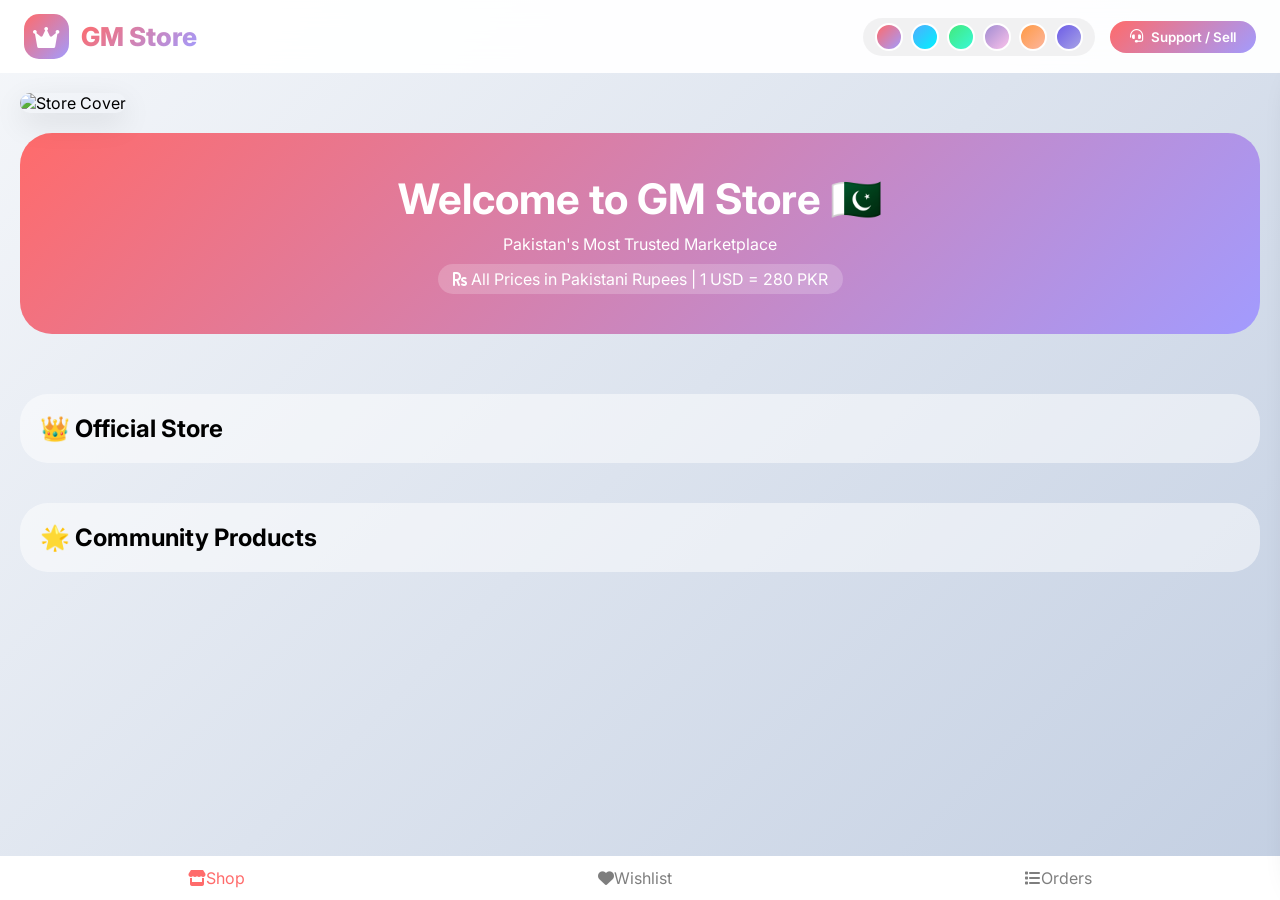
==== index.html @ ba758208 "Update print statement from 'Hello' to 'Goodbye'" ====
<!DOCTYPE html>
<html lang="en">
<head>
    <meta charset="UTF-8">
    <meta name="viewport" content="width=device-width, initial-scale=1.0, maximum-scale=1.0, user-scalable=yes">
    <title>GM Store | Pakistan's Premier Marketplace</title>
    <link rel="stylesheet" href="https://cdnjs.cloudflare.com/ajax/libs/font-awesome/6.0.0/css/all.min.css">
    <script src="https://cdn.jsdelivr.net/npm/sweetalert2@11"></script>
    <link href="https://fonts.googleapis.com/css2?family=Inter:opsz,wght@14..32,300;400;500;600;700;800&display=swap" rel="stylesheet">
    <style>
        * { margin: 0; padding: 0; box-sizing: border-box; font-family: 'Inter', sans-serif; }
        :root { --primary: #ff6b6b; --primary-dark: #ee5a5a; --secondary: #a29bfe; --gradient: linear-gradient(135deg, #ff6b6b, #a29bfe); }
        body.theme-blue { --primary: #4facfe; --secondary: #00f2fe; --gradient: linear-gradient(135deg, #4facfe, #00f2fe); }
        body.theme-green { --primary: #43e97b; --secondary: #38f9d7; --gradient: linear-gradient(135deg, #43e97b, #38f9d7); }
        body.theme-purple { --primary: #a18cd1; --secondary: #fbc2eb; --gradient: linear-gradient(135deg, #a18cd1, #fbc2eb); }
        body.theme-orange { --primary: #ff9a44; --secondary: #fcb69f; --gradient: linear-gradient(135deg, #ff9a44, #fcb69f); }
        body.theme-dark { --primary: #6c5ce7; --secondary: #a8a4e6; --gradient: linear-gradient(135deg, #6c5ce7, #a8a4e6); background: #0f0f1a; }
        body { background: linear-gradient(135deg, #f5f7fa, #c3cfe2); min-height: 100vh; padding-bottom: 85px; transition: all 0.3s; }
        body.theme-dark .product-card, body.theme-dark .cat-item, body.theme-dark .sidebar, body.theme-dark .modal-content, body.theme-dark .header { background: #1e1e2e; color: #fff; }
        
        .header { background: rgba(255,255,255,0.95); backdrop-filter: blur(15px); padding: 14px 24px; position: sticky; top: 0; z-index: 100; }
        .header-content { max-width: 1400px; margin: 0 auto; display: flex; justify-content: space-between; align-items: center; flex-wrap: wrap; gap: 15px; }
        .logo { display: flex; align-items: center; gap: 12px; }
        .logo-icon { width: 45px; height: 45px; background: var(--gradient); border-radius: 15px; display: flex; align-items: center; justify-content: center; }
        .logo-icon i { font-size: 24px; color: white; }
        .logo h1 { font-size: 26px; font-weight: 800; background: var(--gradient); -webkit-background-clip: text; background-clip: text; color: transparent; }
        .menu-btn { background: var(--gradient); border: none; padding: 8px 20px; border-radius: 40px; color: white; font-weight: 600; cursor: pointer; display: flex; align-items: center; gap: 8px; }
        .theme-selector { display: flex; gap: 8px; background: rgba(0,0,0,0.05); padding: 5px 12px; border-radius: 40px; }
        .theme-dot { width: 28px; height: 28px; border-radius: 50%; cursor: pointer; border: 2px solid white; }
        
        .container { max-width: 1400px; margin: 0 auto; padding: 0 20px; }
        .cover-img { width: 100%; height: 250px; object-fit: cover; border-radius: 32px; margin: 20px 0; box-shadow: 0 10px 30px rgba(0,0,0,0.1); }
        .hero { background: var(--gradient); border-radius: 32px; padding: 40px 30px; margin-bottom: 30px; color: white; text-align: center; }
        .hero h1 { font-size: 42px; margin-bottom: 10px; }
        .price-note { background: rgba(255,255,255,0.2); display: inline-block; padding: 5px 15px; border-radius: 30px; margin-top: 10px; }
        .cat-scroll { display: flex; gap: 15px; overflow-x: auto; padding-bottom: 10px; margin-bottom: 20px; }
        .cat-item { background: white; padding: 10px 22px; border-radius: 60px; display: flex; align-items: center; gap: 8px; cursor: pointer; white-space: nowrap; box-shadow: 0 2px 8px rgba(0,0,0,0.05); }
        .product-section { margin-bottom: 40px; background: rgba(255,255,255,0.5); border-radius: 28px; padding: 20px; }
        .product-grid { display: grid; grid-template-columns: repeat(auto-fill, minmax(280px, 1fr)); gap: 24px; }
        .product-card { background: white; border-radius: 24px; overflow: hidden; transition: 0.3s; box-shadow: 0 8px 20px rgba(0,0,0,0.08); }
        .product-card:hover { transform: translateY(-5px); }
        .product-img { width: 100%; height: 190px; object-fit: cover; cursor: pointer; }
        .product-body { padding: 16px; }
        .product-price-pkr { font-size: 22px; font-weight: 800; color: var(--primary); margin: 8px 0; }
        .old-price { font-size: 14px; text-decoration: line-through; color: #999; margin-left: 8px; }
        .btn-buy, .btn-order { width: 100%; padding: 10px; border-radius: 40px; border: none; font-weight: 600; cursor: pointer; margin-top: 8px; }
        .btn-buy { background: #25D366; color: white; }
        .btn-order { background: var(--gradient); color: white; }
        .bottom-bar { position: fixed; bottom: 0; left: 0; right: 0; background: white; display: flex; justify-content: space-around; padding: 12px; z-index: 99; }
        .tab-icon { text-align: center; cursor: pointer; opacity: 0.5; }
        .tab-icon.active { opacity: 1; color: var(--primary); }
        .page { display: none; }
        .page.active-page { display: block; }
        
        .sidebar { position: fixed; right: -400px; top: 70px; width: 380px; height: calc(100vh - 80px); background: rgba(255,255,255,0.98); border-radius: 28px 0 0 28px; box-shadow: -5px 5px 30px rgba(0,0,0,0.15); z-index: 200; transition: right 0.3s; display: flex; flex-direction: column; overflow: hidden; }
        .sidebar.open { right: 0; }
        .sidebar-header { background: var(--gradient); padding: 18px; color: white; display: flex; justify-content: space-between; }
        .sidebar-tabs { display: flex; border-bottom: 1px solid #eee; }
        .sidebar-tab { flex: 1; padding: 14px; text-align: center; cursor: pointer; font-weight: 600; }
        .sidebar-tab.active { color: var(--primary); border-bottom: 3px solid var(--primary); }
        .sidebar-content { flex: 1; overflow-y: auto; padding: 16px; }
        .chat-messages { height: 350px; overflow-y: auto; margin-bottom: 12px; }
        .message-bubble { margin-bottom: 12px; position: relative; }
        .client-msg { display: flex; justify-content: flex-end; }
        .client-msg .bubble { background: var(--gradient); color: white; border-radius: 20px 20px 5px 20px; }
        .admin-msg .bubble { background: #f0f0f0; border-radius: 20px 20px 20px 5px; }
        .bubble { padding: 10px 14px; max-width: 85%; font-size: 13px; }
        .delete-msg-chat { position: absolute; bottom: -8px; right: 5px; background: rgba(0,0,0,0.5); color: white; border-radius: 50%; width: 18px; height: 18px; display: flex; align-items: center; justify-content: center; font-size: 9px; cursor: pointer; opacity: 0; }
        .message-bubble:hover .delete-msg-chat { opacity: 1; }
        .chat-input-area { display: flex; gap: 10px; margin-top: 10px; }
        .chat-input-area input { flex: 1; padding: 12px; border: 1px solid #ddd; border-radius: 40px; }
        .request-form input, .request-form textarea, .request-form select { width: 100%; padding: 12px; margin-bottom: 10px; border-radius: 16px; border: 1px solid #ddd; }
        .overlay { position: fixed; top: 0; left: 0; width: 100%; height: 100%; background: rgba(0,0,0,0.3); z-index: 150; display: none; }
        .overlay.active { display: block; }
        .modal { display: none; position: fixed; top: 0; left: 0; width: 100%; height: 100%; background: rgba(0,0,0,0.8); z-index: 1000; justify-content: center; align-items: center; }
        .modal-content { background: white; border-radius: 32px; max-width: 600px; width: 90%; max-height: 80vh; overflow-y: auto; padding: 25px; }
        .modal-gallery { display: flex; gap: 10px; overflow-x: auto; margin: 15px 0; }
        .gallery-img { width: 80px; height: 80px; border-radius: 12px; object-fit: cover; cursor: pointer; }
        @media (max-width: 680px) { .sidebar { width: 320px; } .hero h1 { font-size: 28px; } }
    </style>
</head>
<body>
<div class="overlay" id="overlay" onclick="closeSidebar()"></div>

<header class="header">
    <div class="header-content">
        <div class="logo"><div class="logo-icon"><i class="fas fa-crown"></i></div><h1>GM Store</h1></div>
        <div style="display: flex; gap: 15px; align-items: center;">
            <div class="theme-selector">
                <div class="theme-dot default" style="background:linear-gradient(135deg,#ff6b6b,#a29bfe)" onclick="setTheme('default')"></div>
                <div class="theme-dot blue" style="background:linear-gradient(135deg,#4facfe,#00f2fe)" onclick="setTheme('blue')"></div>
                <div class="theme-dot green" style="background:linear-gradient(135deg,#43e97b,#38f9d7)" onclick="setTheme('green')"></div>
                <div class="theme-dot purple" style="background:linear-gradient(135deg,#a18cd1,#fbc2eb)" onclick="setTheme('purple')"></div>
                <div class="theme-dot orange" style="background:linear-gradient(135deg,#ff9a44,#fcb69f)" onclick="setTheme('orange')"></div>
                <div class="theme-dot dark" style="background:linear-gradient(135deg,#6c5ce7,#a8a4e6)" onclick="setTheme('dark')"></div>
            </div>
            <button class="menu-btn" onclick="toggleSidebar()"><i class="fas fa-headset"></i> Support / Sell</button>
        </div>
    </div>
</header>

<div class="container">
    <img id="coverImage" class="cover-img" src="https://images.unsplash.com/photo-1441986300917-64674bd600d8?w=1200" alt="Store Cover">
    <div class="hero"><h1>Welcome to GM Store 🇵🇰</h1><p>Pakistan's Most Trusted Marketplace</p><div class="price-note"><i class="fas fa-rupee-sign"></i> All Prices in Pakistani Rupees | 1 USD = 280 PKR</div></div>
    
    <div id="homePage" class="page active-page">
        <div class="cat-scroll" id="categoriesList"></div>
        <div class="product-section"><h2>👑 Official Store</h2><div class="product-grid" id="adminProductsGrid"></div></div>
        <div class="product-section"><h2>🌟 Community Products</h2><div class="product-grid" id="communityProductsGrid"></div></div>
    </div>
    <div id="favoritesPage" class="page"><h2>❤️ My Wishlist</h2><div id="favoritesList"></div></div>
    <div id="ordersPage" class="page"><h2>📦 My Orders</h2><div id="ordersList"></div></div>
</div>

<div class="bottom-bar">
    <div class="tab-icon active" onclick="switchPage('home')"><i class="fas fa-store"></i><span>Shop</span></div>
    <div class="tab-icon" onclick="switchPage('favorites')"><i class="fas fa-heart"></i><span>Wishlist</span></div>
    <div class="tab-icon" onclick="switchPage('orders')"><i class="fas fa-list"></i><span>Orders</span></div>
</div>

<div class="sidebar" id="sidebar">
    <div class="sidebar-header"><span><i class="fas fa-headset"></i> Customer Support</span><i class="fas fa-times" onclick="closeSidebar()" style="cursor:pointer"></i></div>
    <div class="sidebar-tabs"><div class="sidebar-tab active" onclick="switchSidebarTab('chat')">💬 Chat with Admin</div><div class="sidebar-tab" onclick="switchSidebarTab('request')">📦 Sell Product</div></div>
    <div class="sidebar-content">
        <div id="chatPanel"><div class="chat-messages" id="sidebarChatMessages"></div><div class="chat-input-area"><input type="text" id="chatInput" placeholder="Type message..."><button class="menu-btn" onclick="sendMessage()" style="padding:8px 16px">Send</button></div></div>
        <div id="requestPanel" style="display:none"><h4>Request to Add Product</h4><div class="request-form"><input type="text" id="reqName" placeholder="Product Name *"><select id="reqCategory"></select><input type="number" id="reqPrice" placeholder="Price USD *"><input type="number" id="reqStock" placeholder="Stock *"><input type="text" id="reqWhatsapp" placeholder="Your WhatsApp *"><input type="text" id="reqSellerName" placeholder="Your Name *"><textarea id="reqDesc" rows="2" placeholder="Description *"></textarea><input type="file" id="reqImages" multiple accept="image/*"><div id="reqImgPreview" class="img-preview"></div><button class="menu-btn" onclick="submitProductRequest()" style="width:100%; margin-top:10px">Send Request</button></div></div>
    </div>
</div>

<!-- Product Modal -->
<div id="productModal" class="modal"><div class="modal-content"><i class="fas fa-times" onclick="closeProductModal()" style="float:right; font-size:22px; cursor:pointer"></i><h2 id="modalTitle"></h2><div id="modalGallery" class="modal-gallery"></div><p><strong>Price:</strong> Rs. <span id="modalPrice"></span></p><p><strong>Seller:</strong> <span id="modalSeller"></span></p><p><strong>WhatsApp:</strong> <span id="modalWhatsapp"></span></p><button class="btn-buy" onclick="orderFromModal()" style="margin-top:15px"><i class="fab fa-whatsapp"></i> Order on WhatsApp</button></div></div>

<script>
    const USD_TO_PKR = 280;
    let adminProducts = JSON.parse(localStorage.getItem('gm_admin_products')) || [];
    let categories = JSON.parse(localStorage.getItem('gm_categories')) || {};
    let clientRequests = JSON.parse(localStorage.getItem('gm_client_requests')) || [];
    let clientChats = JSON.parse(localStorage.getItem('gm_client_chats')) || {};
    let favorites = JSON.parse(localStorage.getItem('gm_favorites')) || [];
    let orders = JSON.parse(localStorage.getItem('gm_orders')) || [];
    let currentViewProduct = null;

    if (Object.keys(categories).length === 0) categories = { "Electronics": "https://cdn-icons-png.flaticon.com/512/3659/3659898.png", "Fashion": "https://cdn-icons-png.flaticon.com/512/6174/6174039.png", "Home Decor": "https://cdn-icons-png.flaticon.com/512/2543/2543366.png" };

    function getApprovedCommunityProducts() { return clientRequests.filter(r => r.status === 'approved').map(r => ({ id: r.id, name: r.product.name, price: r.product.price, discount: 0, stock: r.product.stock, whatsapp: r.seller.whatsapp, category: r.product.category, images: r.product.images, description: r.product.description, addedBy: "client", sellerName: r.seller.name })); }
    function toPKR(usd) { return Math.round(usd * USD_TO_PKR); }
    function saveAll() { localStorage.setItem('gm_client_requests', JSON.stringify(clientRequests)); localStorage.setItem('gm_client_chats', JSON.stringify(clientChats)); localStorage.setItem('gm_favorites', JSON.stringify(favorites)); localStorage.setItem('gm_orders', JSON.stringify(orders)); }

    function setTheme(theme) { document.body.className = theme === 'default' ? '' : 'theme-' + theme; localStorage.setItem('gm_client_theme', theme); }
    let savedTheme = localStorage.getItem('gm_client_theme'); if(savedTheme && savedTheme !== 'default') setTheme(savedTheme);
    let cover = localStorage.getItem('gm_store_cover'); if(cover) document.getElementById('coverImage').src = cover;

    function renderCategories() {
        let container = document.getElementById('categoriesList');
        container.innerHTML = `<div class="cat-item" onclick="filterProducts('all')">All</div>` + Object.keys(categories).map(c => `<div class="cat-item" onclick="filterProducts('${c}')"><img src="${categories[c]}" width="20">${c}</div>`).join('');
        document.getElementById('reqCategory').innerHTML = Object.keys(categories).map(c => `<option value="${c}">${c}</option>`).join('');
    }

    let currentFilter = 'all';
    function filterProducts(cat) { currentFilter = cat; renderStore(); }

    function renderStore() {
        let adminFiltered = adminProducts.filter(p => currentFilter === 'all' ? true : p.category === currentFilter);
        let communityFiltered = getApprovedCommunityProducts().filter(p => currentFilter === 'all' ? true : p.category === currentFilter);
        document.getElementById('adminProductsGrid').innerHTML = adminFiltered.map(p => productCard(p, 'admin')).join('');
        document.getElementById('communityProductsGrid').innerHTML = communityFiltered.map(p => productCard(p, 'community')).join('');
    }

    function productCard(p, type) {
        let pkrPrice = toPKR(p.price);
        let pkrFinal = toPKR(p.price - (p.price * (p.discount||0)/100));
        return `<div class="product-card"><img src="${p.images[0]}" class="product-img" onclick='viewProduct(${JSON.stringify(p).replace(/'/g, "&#39;")}, "${type}")'><div class="product-body"><div class="product-price-pkr"><i class="fas fa-rupee-sign"></i> ${pkrFinal.toLocaleString()} ${p.discount ? `<span class="old-price"><i class="fas fa-rupee-sign"></i> ${pkrPrice.toLocaleString()}</span> <span style="font-size:12px;">${p.discount}% OFF</span>` : ''}</div><button class="btn-buy" onclick="buyWhatsApp('${escapeHtml(p.name)}', ${pkrFinal}, '${p.whatsapp}')"><i class="fab fa-whatsapp"></i> WhatsApp Order</button><button class="btn-order" onclick="openOrderForm('${escapeHtml(p.name)}', ${pkrFinal})"><i class="fas fa-truck"></i> Place Order</button></div></div>`;
    }

    function viewProduct(p, type) {
        currentViewProduct = p;
        document.getElementById('modalTitle').innerText = p.name;
        document.getElementById('modalGallery').innerHTML = p.images.map(img => `<img src="${img}" class="gallery-img" onclick="window.open(this.src)">`).join('');
        document.getElementById('modalPrice').innerText = toPKR(p.price - (p.price * (p.discount||0)/100)).toLocaleString();
        document.getElementById('modalSeller').innerText = type === 'admin' ? 'GM Official Store' : p.sellerName;
        document.getElementById('modalWhatsapp').innerText = p.whatsapp;
        document.getElementById('productModal').style.display = 'flex';
    }
    function closeProductModal() { document.getElementById('productModal').style.display = 'none'; }
    function orderFromModal() { if(currentViewProduct) buyWhatsApp(currentViewProduct.name, toPKR(currentViewProduct.price - (currentViewProduct.price * (currentViewProduct.discount||0)/100)), currentViewProduct.whatsapp); }

    function buyWhatsApp(name, price, whatsapp) { window.open(`https://wa.me/${whatsapp.replace(/[^0-9]/g, '')}?text=Hi%2C%20I%20want%20to%20buy%20${encodeURIComponent(name)}%20for%20Rs.${price}`, '_blank'); }
    function openOrderForm(name, price) { Swal.fire({ title: `Order ${name}`, html: `<input id="orderName" class="swal2-input" placeholder="Full Name"><input id="orderCity" placeholder="City"><input id="orderAddress" placeholder="Full Address"><select id="orderProvince"><option>Punjab</option><option>Sindh</option><option>KPK</option><option>Balochistan</option></select><input id="orderMobile" placeholder="Mobile Number">`, preConfirm: () => { return { name: document.getElementById('orderName').value, city: document.getElementById('orderCity').value, address: document.getElementById('orderAddress').value, province: document.getElementById('orderProvince').value, mobile: document.getElementById('orderMobile').value }; } }).then(res => { if(res.value) { fetch('https://formspree.io/f/xkoqnkze', { method: 'POST', body: new FormData(), headers: { 'Accept': 'application/json' } }); Swal.fire('Order Submitted!', 'Admin will contact you', 'success'); let order = { id: Date.now(), productName: name, price: price, status: 'Pending' }; orders.unshift(order); saveAll(); renderOrders(); } }); }

    // Chat
    let clientName = localStorage.getItem('gm_client_name') || "Customer";
    if(clientName === "Customer") { Swal.fire({ title: 'Welcome!', input: 'text', inputLabel: 'Enter your name', inputPlaceholder: 'Your name' }).then(res => { if(res.value) { clientName = res.value; localStorage.setItem('gm_client_name', clientName); } }); }
    function sendMessage() {
        let msg = document.getElementById('chatInput').value.trim();
        if(!msg) return;
        let chats = clientChats[clientName] || [];
        chats.push({ sender: 'client', senderName: clientName, message: msg, time: new Date().toLocaleString() });
        clientChats[clientName] = chats;
        saveAll();
        renderChat();
        document.getElementById('chatInput').value = '';
    }
    function deleteChatMessage(idx) {
        let chats = clientChats[clientName] || [];
        if(chats[idx]) { chats.splice(idx, 1); clientChats[clientName] = chats; saveAll(); renderChat(); }
    }
    function renderChat() {
        let container = document.getElementById('sidebarChatMessages');
        let chats = clientChats[clientName] || [];
        container.innerHTML = chats.slice(-50).map((m, idx) => `<div class="message-bubble ${m.sender === 'client' ? 'client-msg' : 'admin-msg'}"><div class="bubble"><strong>${m.sender === 'client' ? clientName : 'Admin'}:</strong> ${escapeHtml(m.message)}<br><small>${m.time}</small></div><span class="delete-msg-chat" onclick="deleteChatMessage(${idx})">🗑️</span></div>`).join('');
        container.scrollTop = container.scrollHeight;
    }

    let requestImages = [];
    document.getElementById('reqImages')?.addEventListener('change', function(e) {
        let files = Array.from(e.target.files);
        requestImages = [];
        let container = document.getElementById('reqImgPreview');
        container.innerHTML = '';
        files.forEach(file => { let reader = new FileReader(); reader.onload = ev => { requestImages.push(ev.target.result); let img = document.createElement('img'); img.src = ev.target.result; img.style.width = '60px'; img.style.borderRadius = '12px'; container.appendChild(img); }; reader.readAsDataURL(file); });
    });

    function submitProductRequest() {
        let name = document.getElementById('reqName').value.trim();
        let category = document.getElementById('reqCategory').value;
        let price = parseFloat(document.getElementById('reqPrice').value);
        let stock = parseInt(document.getElementById('reqStock').value);
        let whatsapp = document.getElementById('reqWhatsapp').value.trim();
        let sellerName = document.getElementById('reqSellerName').value.trim();
        let desc = document.getElementById('reqDesc').value.trim();
        if(!name || !category || !price || !stock || !whatsapp || !sellerName || !desc || requestImages.length === 0) { Swal.fire('Error', 'Fill all fields and upload image', 'error'); return; }
        clientRequests.push({ id: Date.now(), product: { name, category, price, stock, description: desc, images: [...requestImages] }, seller: { name: sellerName, whatsapp }, status: 'pending' });
        saveAll();
        Swal.fire('Request Sent!', 'Admin will review', 'success');
        document.getElementById('reqName').value = ''; document.getElementById('reqPrice').value = ''; document.getElementById('reqStock').value = ''; document.getElementById('reqWhatsapp').value = ''; document.getElementById('reqSellerName').value = ''; document.getElementById('reqDesc').value = ''; document.getElementById('reqImages').value = ''; document.getElementById('reqImgPreview').innerHTML = ''; requestImages = [];
        closeSidebar();
    }

    function renderFav() { let container = document.getElementById('favoritesList'); if(favorites.length===0) container.innerHTML='<p>No favorites</p>'; else container.innerHTML = favorites.map(p => `<div style="background:white; border-radius:20px; padding:15px; margin-bottom:10px"><h4>${p.name}</h4><p>Rs. ${toPKR(p.price).toLocaleString()}</p></div>`).join(''); }
    function renderOrders() { let container = document.getElementById('ordersList'); if(orders.length===0) container.innerHTML='<p>No orders</p>'; else container.innerHTML = orders.map(o => `<div style="background:white; border-radius:20px; padding:15px; margin-bottom:10px"><h4>${o.productName}</h4><p>Rs. ${o.price.toLocaleString()}</p><span style="background:#ffe0e0; padding:2px 12px; border-radius:20px">${o.status}</span></div>`).join(''); }

    function switchPage(page) { document.querySelectorAll('.page').forEach(p => p.classList.remove('active-page')); document.getElementById(page + 'Page').classList.add('active-page'); document.querySelectorAll('.tab-icon').forEach((t,i) => t.classList.toggle('active', (page==='home' && i===0) || (page==='favorites' && i===1) || (page==='orders' && i===2))); if(page === 'favorites') renderFav(); if(page === 'orders') renderOrders(); if(page === 'home') renderStore(); }
    function toggleSidebar() { document.getElementById('sidebar').classList.toggle('open'); document.getElementById('overlay').classList.toggle('active'); renderChat(); }
    function closeSidebar() { document.getElementById('sidebar').classList.remove('open'); document.getElementById('overlay').classList.remove('active'); }
    function switchSidebarTab(tab) { document.getElementById('chatPanel').style.display = tab === 'chat' ? 'block' : 'none'; document.getElementById('requestPanel').style.display = tab === 'request' ? 'block' : 'none'; document.querySelectorAll('.sidebar-tab').forEach((t,i) => t.classList.toggle('active', (tab === 'chat' && i===0) || (tab === 'request' && i===1))); }
    function escapeHtml(str) { let d=document.createElement('div'); d.textContent=str; return d.innerHTML; }

    setInterval(() => { adminProducts = JSON.parse(localStorage.getItem('gm_admin_products')) || []; clientRequests = JSON.parse(localStorage.getItem('gm_client_requests')) || []; categories = JSON.parse(localStorage.getItem('gm_categories')) || {}; renderStore(); renderCategories(); }, 3000);
    renderCategories(); renderStore(); renderFav(); renderOrders();
</script>
</body>
</html>
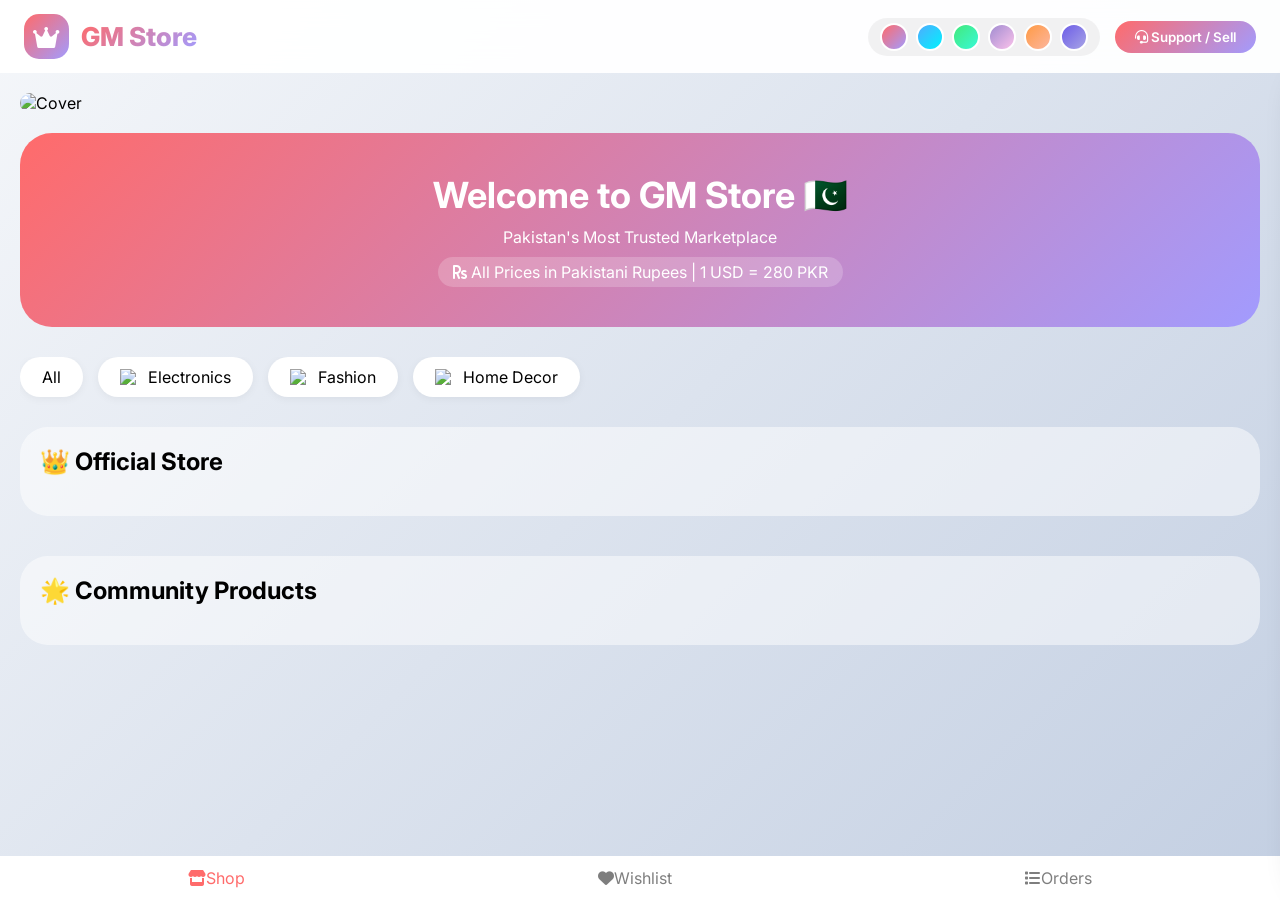
==== commit a69c5765: "Update index.html" ====
--- a/index.html
+++ b/index.html
@@ -3,13 +3,13 @@
 <head>
     <meta charset="UTF-8">
     <meta name="viewport" content="width=device-width, initial-scale=1.0, maximum-scale=1.0, user-scalable=yes">
-    <title>GM Store | Pakistan's Premier Marketplace</title>
+    <title>GM Store | Pakistan's Largest Marketplace</title>
     <link rel="stylesheet" href="https://cdnjs.cloudflare.com/ajax/libs/font-awesome/6.0.0/css/all.min.css">
     <script src="https://cdn.jsdelivr.net/npm/sweetalert2@11"></script>
     <link href="https://fonts.googleapis.com/css2?family=Inter:opsz,wght@14..32,300;400;500;600;700;800&display=swap" rel="stylesheet">
     <style>
         * { margin: 0; padding: 0; box-sizing: border-box; font-family: 'Inter', sans-serif; }
-        :root { --primary: #ff6b6b; --primary-dark: #ee5a5a; --secondary: #a29bfe; --gradient: linear-gradient(135deg, #ff6b6b, #a29bfe); }
+        :root { --primary: #ff6b6b; --secondary: #a29bfe; --gradient: linear-gradient(135deg, #ff6b6b, #a29bfe); }
         body.theme-blue { --primary: #4facfe; --secondary: #00f2fe; --gradient: linear-gradient(135deg, #4facfe, #00f2fe); }
         body.theme-green { --primary: #43e97b; --secondary: #38f9d7; --gradient: linear-gradient(135deg, #43e97b, #38f9d7); }
         body.theme-purple { --primary: #a18cd1; --secondary: #fbc2eb; --gradient: linear-gradient(135deg, #a18cd1, #fbc2eb); }
@@ -17,29 +17,27 @@
         body.theme-dark { --primary: #6c5ce7; --secondary: #a8a4e6; --gradient: linear-gradient(135deg, #6c5ce7, #a8a4e6); background: #0f0f1a; }
         body { background: linear-gradient(135deg, #f5f7fa, #c3cfe2); min-height: 100vh; padding-bottom: 85px; transition: all 0.3s; }
         body.theme-dark .product-card, body.theme-dark .cat-item, body.theme-dark .sidebar, body.theme-dark .modal-content, body.theme-dark .header { background: #1e1e2e; color: #fff; }
-        
         .header { background: rgba(255,255,255,0.95); backdrop-filter: blur(15px); padding: 14px 24px; position: sticky; top: 0; z-index: 100; }
         .header-content { max-width: 1400px; margin: 0 auto; display: flex; justify-content: space-between; align-items: center; flex-wrap: wrap; gap: 15px; }
         .logo { display: flex; align-items: center; gap: 12px; }
         .logo-icon { width: 45px; height: 45px; background: var(--gradient); border-radius: 15px; display: flex; align-items: center; justify-content: center; }
         .logo-icon i { font-size: 24px; color: white; }
         .logo h1 { font-size: 26px; font-weight: 800; background: var(--gradient); -webkit-background-clip: text; background-clip: text; color: transparent; }
-        .menu-btn { background: var(--gradient); border: none; padding: 8px 20px; border-radius: 40px; color: white; font-weight: 600; cursor: pointer; display: flex; align-items: center; gap: 8px; }
+        .menu-btn { background: var(--gradient); border: none; padding: 8px 20px; border-radius: 40px; color: white; font-weight: 600; cursor: pointer; }
         .theme-selector { display: flex; gap: 8px; background: rgba(0,0,0,0.05); padding: 5px 12px; border-radius: 40px; }
         .theme-dot { width: 28px; height: 28px; border-radius: 50%; cursor: pointer; border: 2px solid white; }
-        
         .container { max-width: 1400px; margin: 0 auto; padding: 0 20px; }
-        .cover-img { width: 100%; height: 250px; object-fit: cover; border-radius: 32px; margin: 20px 0; box-shadow: 0 10px 30px rgba(0,0,0,0.1); }
+        .cover-img { width: 100%; height: 220px; object-fit: cover; border-radius: 32px; margin: 20px 0; }
         .hero { background: var(--gradient); border-radius: 32px; padding: 40px 30px; margin-bottom: 30px; color: white; text-align: center; }
-        .hero h1 { font-size: 42px; margin-bottom: 10px; }
-        .price-note { background: rgba(255,255,255,0.2); display: inline-block; padding: 5px 15px; border-radius: 30px; margin-top: 10px; }
+        .hero h1 { font-size: 36px; margin-bottom: 10px; }
         .cat-scroll { display: flex; gap: 15px; overflow-x: auto; padding-bottom: 10px; margin-bottom: 20px; }
         .cat-item { background: white; padding: 10px 22px; border-radius: 60px; display: flex; align-items: center; gap: 8px; cursor: pointer; white-space: nowrap; box-shadow: 0 2px 8px rgba(0,0,0,0.05); }
         .product-section { margin-bottom: 40px; background: rgba(255,255,255,0.5); border-radius: 28px; padding: 20px; }
+        .product-section h2 { margin-bottom: 20px; font-size: 24px; }
         .product-grid { display: grid; grid-template-columns: repeat(auto-fill, minmax(280px, 1fr)); gap: 24px; }
-        .product-card { background: white; border-radius: 24px; overflow: hidden; transition: 0.3s; box-shadow: 0 8px 20px rgba(0,0,0,0.08); }
+        .product-card { background: white; border-radius: 24px; overflow: hidden; transition: 0.3s; box-shadow: 0 8px 20px rgba(0,0,0,0.08); cursor: pointer; }
         .product-card:hover { transform: translateY(-5px); }
-        .product-img { width: 100%; height: 190px; object-fit: cover; cursor: pointer; }
+        .product-img { width: 100%; height: 190px; object-fit: cover; }
         .product-body { padding: 16px; }
         .product-price-pkr { font-size: 22px; font-weight: 800; color: var(--primary); margin: 8px 0; }
         .old-price { font-size: 14px; text-decoration: line-through; color: #999; margin-left: 8px; }
@@ -51,7 +49,6 @@
         .tab-icon.active { opacity: 1; color: var(--primary); }
         .page { display: none; }
         .page.active-page { display: block; }
-        
         .sidebar { position: fixed; right: -400px; top: 70px; width: 380px; height: calc(100vh - 80px); background: rgba(255,255,255,0.98); border-radius: 28px 0 0 28px; box-shadow: -5px 5px 30px rgba(0,0,0,0.15); z-index: 200; transition: right 0.3s; display: flex; flex-direction: column; overflow: hidden; }
         .sidebar.open { right: 0; }
         .sidebar-header { background: var(--gradient); padding: 18px; color: white; display: flex; justify-content: space-between; }
@@ -64,7 +61,7 @@
         .client-msg { display: flex; justify-content: flex-end; }
         .client-msg .bubble { background: var(--gradient); color: white; border-radius: 20px 20px 5px 20px; }
         .admin-msg .bubble { background: #f0f0f0; border-radius: 20px 20px 20px 5px; }
-        .bubble { padding: 10px 14px; max-width: 85%; font-size: 13px; }
+        .bubble { padding: 10px 14px; max-width: 85%; font-size: 13px; word-break: break-word; }
         .delete-msg-chat { position: absolute; bottom: -8px; right: 5px; background: rgba(0,0,0,0.5); color: white; border-radius: 50%; width: 18px; height: 18px; display: flex; align-items: center; justify-content: center; font-size: 9px; cursor: pointer; opacity: 0; }
         .message-bubble:hover .delete-msg-chat { opacity: 1; }
         .chat-input-area { display: flex; gap: 10px; margin-top: 10px; }
@@ -100,8 +97,8 @@
 </header>
 
 <div class="container">
-    <img id="coverImage" class="cover-img" src="https://images.unsplash.com/photo-1441986300917-64674bd600d8?w=1200" alt="Store Cover">
-    <div class="hero"><h1>Welcome to GM Store 🇵🇰</h1><p>Pakistan's Most Trusted Marketplace</p><div class="price-note"><i class="fas fa-rupee-sign"></i> All Prices in Pakistani Rupees | 1 USD = 280 PKR</div></div>
+    <img id="coverImage" class="cover-img" src="https://images.unsplash.com/photo-1441986300917-64674bd600d8?w=1200" alt="Cover">
+    <div class="hero"><h1>Welcome to GM Store 🇵🇰</h1><p>Pakistan's Most Trusted Marketplace</p><div class="price-note" style="background:rgba(255,255,255,0.2); display:inline-block; padding:5px 15px; border-radius:30px; margin-top:10px;"><i class="fas fa-rupee-sign"></i> All Prices in Pakistani Rupees | 1 USD = 280 PKR</div></div>
     
     <div id="homePage" class="page active-page">
         <div class="cat-scroll" id="categoriesList"></div>
@@ -123,12 +120,11 @@
     <div class="sidebar-tabs"><div class="sidebar-tab active" onclick="switchSidebarTab('chat')">💬 Chat with Admin</div><div class="sidebar-tab" onclick="switchSidebarTab('request')">📦 Sell Product</div></div>
     <div class="sidebar-content">
         <div id="chatPanel"><div class="chat-messages" id="sidebarChatMessages"></div><div class="chat-input-area"><input type="text" id="chatInput" placeholder="Type message..."><button class="menu-btn" onclick="sendMessage()" style="padding:8px 16px">Send</button></div></div>
-        <div id="requestPanel" style="display:none"><h4>Request to Add Product</h4><div class="request-form"><input type="text" id="reqName" placeholder="Product Name *"><select id="reqCategory"></select><input type="number" id="reqPrice" placeholder="Price USD *"><input type="number" id="reqStock" placeholder="Stock *"><input type="text" id="reqWhatsapp" placeholder="Your WhatsApp *"><input type="text" id="reqSellerName" placeholder="Your Name *"><textarea id="reqDesc" rows="2" placeholder="Description *"></textarea><input type="file" id="reqImages" multiple accept="image/*"><div id="reqImgPreview" class="img-preview"></div><button class="menu-btn" onclick="submitProductRequest()" style="width:100%; margin-top:10px">Send Request</button></div></div>
+        <div id="requestPanel" style="display:none"><h4>Request to Add Product</h4><div class="request-form"><input type="text" id="reqName" placeholder="Product Name *"><select id="reqCategory"></select><input type="number" id="reqPrice" placeholder="Price USD *"><input type="number" id="reqStock" placeholder="Stock *"><input type="text" id="reqWhatsapp" placeholder="Your WhatsApp *"><input type="text" id="reqSellerName" placeholder="Your Name *"><textarea id="reqDesc" rows="2" placeholder="Description *"></textarea><input type="file" id="reqImages" multiple accept="image/*"><div id="reqImgPreview" class="img-preview" style="display:flex; gap:8px; flex-wrap:wrap; margin:8px 0;"></div><button class="menu-btn" onclick="submitProductRequest()" style="width:100%; margin-top:10px">Send Request</button></div></div>
     </div>
 </div>
 
-<!-- Product Modal -->
-<div id="productModal" class="modal"><div class="modal-content"><i class="fas fa-times" onclick="closeProductModal()" style="float:right; font-size:22px; cursor:pointer"></i><h2 id="modalTitle"></h2><div id="modalGallery" class="modal-gallery"></div><p><strong>Price:</strong> Rs. <span id="modalPrice"></span></p><p><strong>Seller:</strong> <span id="modalSeller"></span></p><p><strong>WhatsApp:</strong> <span id="modalWhatsapp"></span></p><button class="btn-buy" onclick="orderFromModal()" style="margin-top:15px"><i class="fab fa-whatsapp"></i> Order on WhatsApp</button></div></div>
+<div id="productModal" class="modal"><div class="modal-content"><i class="fas fa-times" onclick="closeProductModal()" style="float:right; font-size:22px; cursor:pointer"></i><h2 id="modalTitle"></h2><div id="modalGallery" class="modal-gallery"></div><p><strong>Price:</strong> Rs. <span id="modalPrice"></span></p><p><strong>Seller:</strong> <span id="modalSeller"></span></p><p><strong>WhatsApp:</strong> <span id="modalWhatsapp"></span></p><button onclick="orderFromModal()" class="btn-buy" style="margin-top:15px"><i class="fab fa-whatsapp"></i> Order on WhatsApp</button></div></div>
 
 <script>
     const USD_TO_PKR = 280;
@@ -169,27 +165,28 @@
     function productCard(p, type) {
         let pkrPrice = toPKR(p.price);
         let pkrFinal = toPKR(p.price - (p.price * (p.discount||0)/100));
-        return `<div class="product-card"><img src="${p.images[0]}" class="product-img" onclick='viewProduct(${JSON.stringify(p).replace(/'/g, "&#39;")}, "${type}")'><div class="product-body"><div class="product-price-pkr"><i class="fas fa-rupee-sign"></i> ${pkrFinal.toLocaleString()} ${p.discount ? `<span class="old-price"><i class="fas fa-rupee-sign"></i> ${pkrPrice.toLocaleString()}</span> <span style="font-size:12px;">${p.discount}% OFF</span>` : ''}</div><button class="btn-buy" onclick="buyWhatsApp('${escapeHtml(p.name)}', ${pkrFinal}, '${p.whatsapp}')"><i class="fab fa-whatsapp"></i> WhatsApp Order</button><button class="btn-order" onclick="openOrderForm('${escapeHtml(p.name)}', ${pkrFinal})"><i class="fas fa-truck"></i> Place Order</button></div></div>`;
+        return `<div class="product-card" onclick='viewProduct(${JSON.stringify(p).replace(/'/g, "&#39;")}, "${type}")'><img src="${p.images[0]}" class="product-img"><div class="product-body"><div class="product-price-pkr"><i class="fas fa-rupee-sign"></i> ${pkrFinal.toLocaleString()} ${p.discount ? `<span class="old-price"><i class="fas fa-rupee-sign"></i> ${pkrPrice.toLocaleString()}</span> <span style="font-size:12px;">${p.discount}% OFF</span>` : ''}</div><button class="btn-buy" onclick="event.stopPropagation(); buyWhatsApp('${escapeHtml(p.name)}', ${pkrFinal}, '${p.whatsapp}')"><i class="fab fa-whatsapp"></i> WhatsApp Order</button><button class="btn-order" onclick="event.stopPropagation(); openOrderForm('${escapeHtml(p.name)}', ${pkrFinal})"><i class="fas fa-truck"></i> Place Order</button></div></div>`;
     }
 
     function viewProduct(p, type) {
         currentViewProduct = p;
+        let pkrFinal = toPKR(p.price - (p.price * (p.discount||0)/100));
         document.getElementById('modalTitle').innerText = p.name;
-        document.getElementById('modalGallery').innerHTML = p.images.map(img => `<img src="${img}" class="gallery-img" onclick="window.open(this.src)">`).join('');
-        document.getElementById('modalPrice').innerText = toPKR(p.price - (p.price * (p.discount||0)/100)).toLocaleString();
+        document.getElementById('modalGallery').innerHTML = p.images.map(img => `<img src="${img}" class="gallery-img" onclick="event.stopPropagation(); window.open(this.src)">`).join('');
+        document.getElementById('modalPrice').innerText = pkrFinal.toLocaleString();
         document.getElementById('modalSeller').innerText = type === 'admin' ? 'GM Official Store' : p.sellerName;
         document.getElementById('modalWhatsapp').innerText = p.whatsapp;
         document.getElementById('productModal').style.display = 'flex';
     }
     function closeProductModal() { document.getElementById('productModal').style.display = 'none'; }
-    function orderFromModal() { if(currentViewProduct) buyWhatsApp(currentViewProduct.name, toPKR(currentViewProduct.price - (currentViewProduct.price * (currentViewProduct.discount||0)/100)), currentViewProduct.whatsapp); }
-
-    function buyWhatsApp(name, price, whatsapp) { window.open(`https://wa.me/${whatsapp.replace(/[^0-9]/g, '')}?text=Hi%2C%20I%20want%20to%20buy%20${encodeURIComponent(name)}%20for%20Rs.${price}`, '_blank'); }
-    function openOrderForm(name, price) { Swal.fire({ title: `Order ${name}`, html: `<input id="orderName" class="swal2-input" placeholder="Full Name"><input id="orderCity" placeholder="City"><input id="orderAddress" placeholder="Full Address"><select id="orderProvince"><option>Punjab</option><option>Sindh</option><option>KPK</option><option>Balochistan</option></select><input id="orderMobile" placeholder="Mobile Number">`, preConfirm: () => { return { name: document.getElementById('orderName').value, city: document.getElementById('orderCity').value, address: document.getElementById('orderAddress').value, province: document.getElementById('orderProvince').value, mobile: document.getElementById('orderMobile').value }; } }).then(res => { if(res.value) { fetch('https://formspree.io/f/xkoqnkze', { method: 'POST', body: new FormData(), headers: { 'Accept': 'application/json' } }); Swal.fire('Order Submitted!', 'Admin will contact you', 'success'); let order = { id: Date.now(), productName: name, price: price, status: 'Pending' }; orders.unshift(order); saveAll(); renderOrders(); } }); }
-
-    // Chat
-    let clientName = localStorage.getItem('gm_client_name') || "Customer";
-    if(clientName === "Customer") { Swal.fire({ title: 'Welcome!', input: 'text', inputLabel: 'Enter your name', inputPlaceholder: 'Your name' }).then(res => { if(res.value) { clientName = res.value; localStorage.setItem('gm_client_name', clientName); } }); }
+    function orderFromModal() { if(currentViewProduct) { let price = toPKR(currentViewProduct.price - (currentViewProduct.price * (currentViewProduct.discount||0)/100)); buyWhatsApp(currentViewProduct.name, price, currentViewProduct.whatsapp); } }
+
+    function buyWhatsApp(name, price, whatsapp) { let cleanNumber = whatsapp.toString().replace(/[^0-9]/g, ''); if(cleanNumber.startsWith('0')) cleanNumber = '92' + cleanNumber.substring(1); if(!cleanNumber.startsWith('92')) cleanNumber = '92' + cleanNumber; window.open(`https://wa.me/${cleanNumber}?text=Hi%2C%20I%20want%20to%20buy%20${encodeURIComponent(name)}%20for%20Rs.${price}`, '_blank'); }
+    function openOrderForm(name, price) { Swal.fire({ title: `Order ${name}`, html: `<input id="orderName" class="swal2-input" placeholder="Full Name" required><input id="orderCity" placeholder="City" required><input id="orderAddress" placeholder="Full Address" required><select id="orderProvince" class="swal2-select"><option>Punjab</option><option>Sindh</option><option>KPK</option><option>Balochistan</option><option>Gilgit Baltistan</option><option>Azad Kashmir</option></select><input id="orderMobile" placeholder="Mobile Number" required>`, preConfirm: () => { return { name: document.getElementById('orderName').value, city: document.getElementById('orderCity').value, address: document.getElementById('orderAddress').value, province: document.getElementById('orderProvince').value, mobile: document.getElementById('orderMobile').value }; } }).then(res => { if(res.value) { fetch('https://formspree.io/f/xkoqnkze', { method: 'POST', body: new URLSearchParams(res.value), headers: { 'Accept': 'application/json' } }); Swal.fire('Order Submitted!', 'Admin will contact you', 'success'); let order = { id: Date.now(), productName: name, price: price, status: 'Pending', date: new Date().toLocaleString() }; orders.unshift(order); saveAll(); renderOrders(); } }); }
+
+    let clientName = localStorage.getItem('gm_client_name');
+    if(!clientName) { clientName = prompt("Enter your name for chat:", "Customer") || "Customer"; localStorage.setItem('gm_client_name', clientName); }
+    
     function sendMessage() {
         let msg = document.getElementById('chatInput').value.trim();
         if(!msg) return;
@@ -200,24 +197,22 @@
         renderChat();
         document.getElementById('chatInput').value = '';
     }
-    function deleteChatMessage(idx) {
-        let chats = clientChats[clientName] || [];
-        if(chats[idx]) { chats.splice(idx, 1); clientChats[clientName] = chats; saveAll(); renderChat(); }
-    }
+    function deleteChatMessage(idx) { let chats = clientChats[clientName] || []; if(chats[idx]) { chats.splice(idx, 1); clientChats[clientName] = chats; saveAll(); renderChat(); } }
     function renderChat() {
         let container = document.getElementById('sidebarChatMessages');
         let chats = clientChats[clientName] || [];
-        container.innerHTML = chats.slice(-50).map((m, idx) => `<div class="message-bubble ${m.sender === 'client' ? 'client-msg' : 'admin-msg'}"><div class="bubble"><strong>${m.sender === 'client' ? clientName : 'Admin'}:</strong> ${escapeHtml(m.message)}<br><small>${m.time}</small></div><span class="delete-msg-chat" onclick="deleteChatMessage(${idx})">🗑️</span></div>`).join('');
+        container.innerHTML = chats.slice(-50).map((m, idx) => `<div class="message-bubble ${m.sender === 'client' ? 'client-msg' : 'admin-msg'}"><div class="bubble"><strong>${m.sender === 'client' ? clientName : 'Admin'}:</strong> ${escapeHtml(m.message)}<br><small>${m.time}</small></div><span class="delete-msg-chat" onclick="deleteChatMessage(${idx})"><i class="fas fa-trash"></i></span></div>`).join('');
         container.scrollTop = container.scrollHeight;
     }
 
     let requestImages = [];
     document.getElementById('reqImages')?.addEventListener('change', function(e) {
         let files = Array.from(e.target.files);
+        if(files.length > 5) { Swal.fire('Error', 'Max 5 images', 'error'); this.value=''; return; }
         requestImages = [];
         let container = document.getElementById('reqImgPreview');
         container.innerHTML = '';
-        files.forEach(file => { let reader = new FileReader(); reader.onload = ev => { requestImages.push(ev.target.result); let img = document.createElement('img'); img.src = ev.target.result; img.style.width = '60px'; img.style.borderRadius = '12px'; container.appendChild(img); }; reader.readAsDataURL(file); });
+        files.forEach(file => { let reader = new FileReader(); reader.onload = ev => { requestImages.push(ev.target.result); let img = document.createElement('img'); img.src = ev.target.result; img.style.width = '60px'; img.style.height = '60px'; img.style.borderRadius = '12px'; img.style.objectFit = 'cover'; container.appendChild(img); }; reader.readAsDataURL(file); });
     });
 
     function submitProductRequest() {
@@ -229,21 +224,21 @@
         let sellerName = document.getElementById('reqSellerName').value.trim();
         let desc = document.getElementById('reqDesc').value.trim();
         if(!name || !category || !price || !stock || !whatsapp || !sellerName || !desc || requestImages.length === 0) { Swal.fire('Error', 'Fill all fields and upload image', 'error'); return; }
-        clientRequests.push({ id: Date.now(), product: { name, category, price, stock, description: desc, images: [...requestImages] }, seller: { name: sellerName, whatsapp }, status: 'pending' });
+        clientRequests.push({ id: Date.now(), product: { name, category, price, stock, description: desc, images: [...requestImages] }, seller: { name: sellerName, whatsapp }, status: 'pending', time: new Date().toLocaleString() });
         saveAll();
         Swal.fire('Request Sent!', 'Admin will review', 'success');
         document.getElementById('reqName').value = ''; document.getElementById('reqPrice').value = ''; document.getElementById('reqStock').value = ''; document.getElementById('reqWhatsapp').value = ''; document.getElementById('reqSellerName').value = ''; document.getElementById('reqDesc').value = ''; document.getElementById('reqImages').value = ''; document.getElementById('reqImgPreview').innerHTML = ''; requestImages = [];
         closeSidebar();
     }
 
-    function renderFav() { let container = document.getElementById('favoritesList'); if(favorites.length===0) container.innerHTML='<p>No favorites</p>'; else container.innerHTML = favorites.map(p => `<div style="background:white; border-radius:20px; padding:15px; margin-bottom:10px"><h4>${p.name}</h4><p>Rs. ${toPKR(p.price).toLocaleString()}</p></div>`).join(''); }
-    function renderOrders() { let container = document.getElementById('ordersList'); if(orders.length===0) container.innerHTML='<p>No orders</p>'; else container.innerHTML = orders.map(o => `<div style="background:white; border-radius:20px; padding:15px; margin-bottom:10px"><h4>${o.productName}</h4><p>Rs. ${o.price.toLocaleString()}</p><span style="background:#ffe0e0; padding:2px 12px; border-radius:20px">${o.status}</span></div>`).join(''); }
-
-    function switchPage(page) { document.querySelectorAll('.page').forEach(p => p.classList.remove('active-page')); document.getElementById(page + 'Page').classList.add('active-page'); document.querySelectorAll('.tab-icon').forEach((t,i) => t.classList.toggle('active', (page==='home' && i===0) || (page==='favorites' && i===1) || (page==='orders' && i===2))); if(page === 'favorites') renderFav(); if(page === 'orders') renderOrders(); if(page === 'home') renderStore(); }
+    function renderFav() { let container = document.getElementById('favoritesList'); if(favorites.length===0) container.innerHTML='<p style="padding:40px;text-align:center">No favorites yet</p>'; else container.innerHTML = favorites.map(p => `<div style="background:white; border-radius:20px; padding:15px; margin-bottom:10px"><h4>${p.name}</h4><p>Rs. ${toPKR(p.price).toLocaleString()}</p></div>`).join(''); }
+    function renderOrders() { let container = document.getElementById('ordersList'); if(orders.length===0) container.innerHTML='<p style="padding:40px;text-align:center">No orders yet</p>'; else container.innerHTML = orders.map(o => `<div style="background:white; border-radius:20px; padding:15px; margin-bottom:10px"><h4>${o.productName}</h4><p>Rs. ${o.price.toLocaleString()}</p><span style="background:#e0e0e0; padding:2px 12px; border-radius:20px">${o.status}</span></div>`).join(''); }
+
+    function switchPage(page) { document.querySelectorAll('.page').forEach(p => p.classList.remove('active-page')); document.getElementById(page + 'Page').classList.add('active-page'); document.querySelectorAll('.tab-icon').forEach((t,i) => { t.classList.toggle('active', (page==='home' && i===0) || (page==='favorites' && i===1) || (page==='orders' && i===2)); }); if(page === 'favorites') renderFav(); if(page === 'orders') renderOrders(); if(page === 'home') renderStore(); }
     function toggleSidebar() { document.getElementById('sidebar').classList.toggle('open'); document.getElementById('overlay').classList.toggle('active'); renderChat(); }
     function closeSidebar() { document.getElementById('sidebar').classList.remove('open'); document.getElementById('overlay').classList.remove('active'); }
-    function switchSidebarTab(tab) { document.getElementById('chatPanel').style.display = tab === 'chat' ? 'block' : 'none'; document.getElementById('requestPanel').style.display = tab === 'request' ? 'block' : 'none'; document.querySelectorAll('.sidebar-tab').forEach((t,i) => t.classList.toggle('active', (tab === 'chat' && i===0) || (tab === 'request' && i===1))); }
-    function escapeHtml(str) { let d=document.createElement('div'); d.textContent=str; return d.innerHTML; }
+    function switchSidebarTab(tab) { document.getElementById('chatPanel').style.display = tab === 'chat' ? 'block' : 'none'; document.getElementById('requestPanel').style.display = tab === 'request' ? 'block' : 'none'; document.querySelectorAll('.sidebar-tab').forEach((t,i) => { t.classList.toggle('active', (tab === 'chat' && i===0) || (tab === 'request' && i===1)); }); }
+    function escapeHtml(str) { if(!str) return ''; let d=document.createElement('div'); d.textContent=str; return d.innerHTML; }
 
     setInterval(() => { adminProducts = JSON.parse(localStorage.getItem('gm_admin_products')) || []; clientRequests = JSON.parse(localStorage.getItem('gm_client_requests')) || []; categories = JSON.parse(localStorage.getItem('gm_categories')) || {}; renderStore(); renderCategories(); }, 3000);
     renderCategories(); renderStore(); renderFav(); renderOrders();
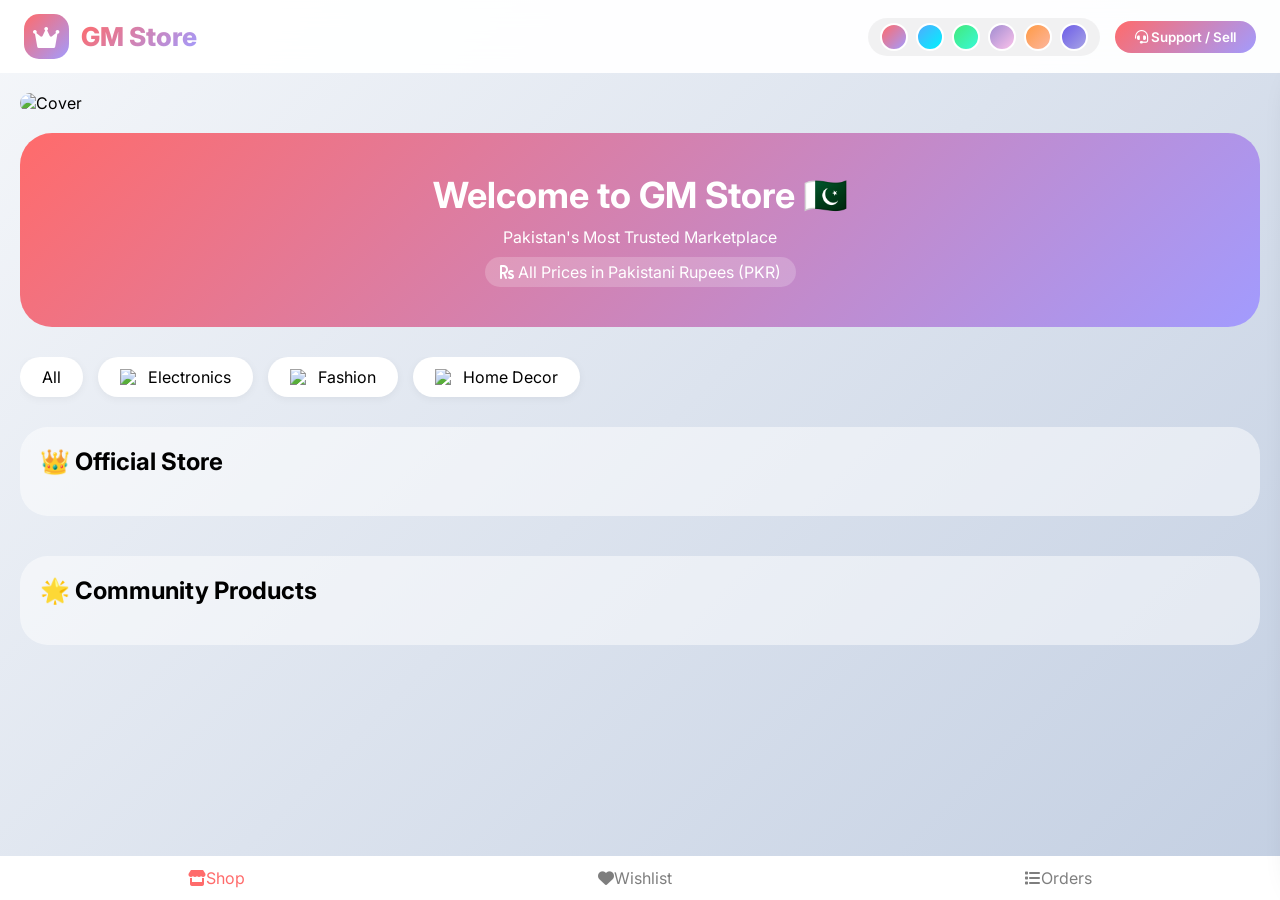
==== commit 0cee708b: "Update fmt.Println message from 'Hello' to 'Goodbye'" ====
--- a/index.html
+++ b/index.html
@@ -30,6 +30,7 @@
         .cover-img { width: 100%; height: 220px; object-fit: cover; border-radius: 32px; margin: 20px 0; }
         .hero { background: var(--gradient); border-radius: 32px; padding: 40px 30px; margin-bottom: 30px; color: white; text-align: center; }
         .hero h1 { font-size: 36px; margin-bottom: 10px; }
+        .price-note { background: rgba(255,255,255,0.2); display: inline-block; padding: 5px 15px; border-radius: 30px; margin-top: 10px; }
         .cat-scroll { display: flex; gap: 15px; overflow-x: auto; padding-bottom: 10px; margin-bottom: 20px; }
         .cat-item { background: white; padding: 10px 22px; border-radius: 60px; display: flex; align-items: center; gap: 8px; cursor: pointer; white-space: nowrap; box-shadow: 0 2px 8px rgba(0,0,0,0.05); }
         .product-section { margin-bottom: 40px; background: rgba(255,255,255,0.5); border-radius: 28px; padding: 20px; }
@@ -98,7 +99,11 @@
 
 <div class="container">
     <img id="coverImage" class="cover-img" src="https://images.unsplash.com/photo-1441986300917-64674bd600d8?w=1200" alt="Cover">
-    <div class="hero"><h1>Welcome to GM Store 🇵🇰</h1><p>Pakistan's Most Trusted Marketplace</p><div class="price-note" style="background:rgba(255,255,255,0.2); display:inline-block; padding:5px 15px; border-radius:30px; margin-top:10px;"><i class="fas fa-rupee-sign"></i> All Prices in Pakistani Rupees | 1 USD = 280 PKR</div></div>
+    <div class="hero">
+        <h1>Welcome to GM Store 🇵🇰</h1>
+        <p>Pakistan's Most Trusted Marketplace</p>
+        <div class="price-note"><i class="fas fa-rupee-sign"></i> All Prices in Pakistani Rupees (PKR)</div>
+    </div>
     
     <div id="homePage" class="page active-page">
         <div class="cat-scroll" id="categoriesList"></div>
@@ -120,14 +125,13 @@
     <div class="sidebar-tabs"><div class="sidebar-tab active" onclick="switchSidebarTab('chat')">💬 Chat with Admin</div><div class="sidebar-tab" onclick="switchSidebarTab('request')">📦 Sell Product</div></div>
     <div class="sidebar-content">
         <div id="chatPanel"><div class="chat-messages" id="sidebarChatMessages"></div><div class="chat-input-area"><input type="text" id="chatInput" placeholder="Type message..."><button class="menu-btn" onclick="sendMessage()" style="padding:8px 16px">Send</button></div></div>
-        <div id="requestPanel" style="display:none"><h4>Request to Add Product</h4><div class="request-form"><input type="text" id="reqName" placeholder="Product Name *"><select id="reqCategory"></select><input type="number" id="reqPrice" placeholder="Price USD *"><input type="number" id="reqStock" placeholder="Stock *"><input type="text" id="reqWhatsapp" placeholder="Your WhatsApp *"><input type="text" id="reqSellerName" placeholder="Your Name *"><textarea id="reqDesc" rows="2" placeholder="Description *"></textarea><input type="file" id="reqImages" multiple accept="image/*"><div id="reqImgPreview" class="img-preview" style="display:flex; gap:8px; flex-wrap:wrap; margin:8px 0;"></div><button class="menu-btn" onclick="submitProductRequest()" style="width:100%; margin-top:10px">Send Request</button></div></div>
+        <div id="requestPanel" style="display:none"><h4>Request to Add Product (Price in PKR)</h4><div class="request-form"><input type="text" id="reqName" placeholder="Product Name *"><select id="reqCategory"></select><input type="number" id="reqPrice" placeholder="Price (PKR) *"><input type="number" id="reqStock" placeholder="Stock *"><input type="text" id="reqWhatsapp" placeholder="Your WhatsApp *"><input type="text" id="reqSellerName" placeholder="Your Name *"><textarea id="reqDesc" rows="2" placeholder="Description *"></textarea><input type="file" id="reqImages" multiple accept="image/*"><div id="reqImgPreview" style="display:flex; gap:8px; flex-wrap:wrap; margin:8px 0;"></div><button class="menu-btn" onclick="submitProductRequest()" style="width:100%; margin-top:10px">Send Request</button></div></div>
     </div>
 </div>
 
-<div id="productModal" class="modal"><div class="modal-content"><i class="fas fa-times" onclick="closeProductModal()" style="float:right; font-size:22px; cursor:pointer"></i><h2 id="modalTitle"></h2><div id="modalGallery" class="modal-gallery"></div><p><strong>Price:</strong> Rs. <span id="modalPrice"></span></p><p><strong>Seller:</strong> <span id="modalSeller"></span></p><p><strong>WhatsApp:</strong> <span id="modalWhatsapp"></span></p><button onclick="orderFromModal()" class="btn-buy" style="margin-top:15px"><i class="fab fa-whatsapp"></i> Order on WhatsApp</button></div></div>
+<div id="productModal" class="modal"><div class="modal-content"><i class="fas fa-times" onclick="closeProductModal()" style="float:right; font-size:22px; cursor:pointer"></i><h2 id="modalTitle"></h2><div id="modalGallery" class="modal-gallery"></div><p><strong>Price:</strong> Rs. <span id="modalPrice"></span></p><p><strong>Discount:</strong> <span id="modalDiscount"></span>%</p><p><strong>Final Price:</strong> Rs. <span id="modalFinalPrice"></span></p><p><strong>Seller:</strong> <span id="modalSeller"></span></p><button id="modalOrderBtn" class="btn-order" style="margin-top:15px; width:100%">Place Order</button><button onclick="downloadProductImages()" style="background:var(--gradient); border:none; padding:10px 20px; border-radius:40px; color:white; margin-top:10px; width:100%; cursor:pointer"><i class="fas fa-download"></i> Download All Images</button></div></div>
 
 <script>
-    const USD_TO_PKR = 280;
     let adminProducts = JSON.parse(localStorage.getItem('gm_admin_products')) || [];
     let categories = JSON.parse(localStorage.getItem('gm_categories')) || {};
     let clientRequests = JSON.parse(localStorage.getItem('gm_client_requests')) || [];
@@ -135,11 +139,11 @@
     let favorites = JSON.parse(localStorage.getItem('gm_favorites')) || [];
     let orders = JSON.parse(localStorage.getItem('gm_orders')) || [];
     let currentViewProduct = null;
+    let currentViewProductType = null;
 
     if (Object.keys(categories).length === 0) categories = { "Electronics": "https://cdn-icons-png.flaticon.com/512/3659/3659898.png", "Fashion": "https://cdn-icons-png.flaticon.com/512/6174/6174039.png", "Home Decor": "https://cdn-icons-png.flaticon.com/512/2543/2543366.png" };
 
     function getApprovedCommunityProducts() { return clientRequests.filter(r => r.status === 'approved').map(r => ({ id: r.id, name: r.product.name, price: r.product.price, discount: 0, stock: r.product.stock, whatsapp: r.seller.whatsapp, category: r.product.category, images: r.product.images, description: r.product.description, addedBy: "client", sellerName: r.seller.name })); }
-    function toPKR(usd) { return Math.round(usd * USD_TO_PKR); }
     function saveAll() { localStorage.setItem('gm_client_requests', JSON.stringify(clientRequests)); localStorage.setItem('gm_client_chats', JSON.stringify(clientChats)); localStorage.setItem('gm_favorites', JSON.stringify(favorites)); localStorage.setItem('gm_orders', JSON.stringify(orders)); }
 
     function setTheme(theme) { document.body.className = theme === 'default' ? '' : 'theme-' + theme; localStorage.setItem('gm_client_theme', theme); }
@@ -163,26 +167,63 @@
     }
 
     function productCard(p, type) {
-        let pkrPrice = toPKR(p.price);
-        let pkrFinal = toPKR(p.price - (p.price * (p.discount||0)/100));
-        return `<div class="product-card" onclick='viewProduct(${JSON.stringify(p).replace(/'/g, "&#39;")}, "${type}")'><img src="${p.images[0]}" class="product-img"><div class="product-body"><div class="product-price-pkr"><i class="fas fa-rupee-sign"></i> ${pkrFinal.toLocaleString()} ${p.discount ? `<span class="old-price"><i class="fas fa-rupee-sign"></i> ${pkrPrice.toLocaleString()}</span> <span style="font-size:12px;">${p.discount}% OFF</span>` : ''}</div><button class="btn-buy" onclick="event.stopPropagation(); buyWhatsApp('${escapeHtml(p.name)}', ${pkrFinal}, '${p.whatsapp}')"><i class="fab fa-whatsapp"></i> WhatsApp Order</button><button class="btn-order" onclick="event.stopPropagation(); openOrderForm('${escapeHtml(p.name)}', ${pkrFinal})"><i class="fas fa-truck"></i> Place Order</button></div></div>`;
+        let finalPrice = p.price - (p.price * (p.discount||0)/100);
+        // Admin products: WhatsApp Order button | Community products: Place Order button
+        let orderButton = type === 'admin' 
+            ? `<button class="btn-buy" onclick="event.stopPropagation(); buyWhatsApp('${escapeHtml(p.name)}', ${finalPrice}, '${p.whatsapp}')"><i class="fab fa-whatsapp"></i> WhatsApp Order</button>`
+            : `<button class="btn-order" onclick="event.stopPropagation(); openOrderForm('${escapeHtml(p.name)}', ${finalPrice})"><i class="fas fa-truck"></i> Place Order</button>`;
+        
+        return `<div class="product-card" onclick='viewProduct(${JSON.stringify(p).replace(/'/g, "&#39;")}, "${type}")'><img src="${p.images[0]}" class="product-img"><div class="product-body"><div class="product-price-pkr"><i class="fas fa-rupee-sign"></i> ${finalPrice.toLocaleString()} ${p.discount ? `<span class="old-price"><i class="fas fa-rupee-sign"></i> ${p.price.toLocaleString()}</span> <span style="font-size:12px;">${p.discount}% OFF</span>` : ''}</div>${orderButton}</div></div>`;
     }
 
     function viewProduct(p, type) {
         currentViewProduct = p;
-        let pkrFinal = toPKR(p.price - (p.price * (p.discount||0)/100));
+        currentViewProductType = type;
+        let finalPrice = p.price - (p.price * (p.discount||0)/100);
         document.getElementById('modalTitle').innerText = p.name;
         document.getElementById('modalGallery').innerHTML = p.images.map(img => `<img src="${img}" class="gallery-img" onclick="event.stopPropagation(); window.open(this.src)">`).join('');
-        document.getElementById('modalPrice').innerText = pkrFinal.toLocaleString();
+        document.getElementById('modalPrice').innerText = p.price.toLocaleString();
+        document.getElementById('modalDiscount').innerText = p.discount || 0;
+        document.getElementById('modalFinalPrice').innerText = finalPrice.toLocaleString();
         document.getElementById('modalSeller').innerText = type === 'admin' ? 'GM Official Store' : p.sellerName;
-        document.getElementById('modalWhatsapp').innerText = p.whatsapp;
+        
+        let orderBtn = document.getElementById('modalOrderBtn');
+        if(type === 'admin') {
+            orderBtn.innerHTML = '<i class="fab fa-whatsapp"></i> Order on WhatsApp';
+            orderBtn.onclick = () => buyWhatsApp(p.name, finalPrice, p.whatsapp);
+        } else {
+            orderBtn.innerHTML = '<i class="fas fa-truck"></i> Place Order';
+            orderBtn.onclick = () => openOrderForm(p.name, finalPrice);
+        }
         document.getElementById('productModal').style.display = 'flex';
     }
+    
     function closeProductModal() { document.getElementById('productModal').style.display = 'none'; }
-    function orderFromModal() { if(currentViewProduct) { let price = toPKR(currentViewProduct.price - (currentViewProduct.price * (currentViewProduct.discount||0)/100)); buyWhatsApp(currentViewProduct.name, price, currentViewProduct.whatsapp); } }
+    function downloadProductImages() { if(currentViewProduct) { currentViewProduct.images.forEach((img, i) => { let a = document.createElement('a'); a.href = img; a.download = `product_${currentViewProduct.id}_${i+1}.jpg`; a.click(); }); Swal.fire('Download started', 'Images are being downloaded', 'success'); } }
 
     function buyWhatsApp(name, price, whatsapp) { let cleanNumber = whatsapp.toString().replace(/[^0-9]/g, ''); if(cleanNumber.startsWith('0')) cleanNumber = '92' + cleanNumber.substring(1); if(!cleanNumber.startsWith('92')) cleanNumber = '92' + cleanNumber; window.open(`https://wa.me/${cleanNumber}?text=Hi%2C%20I%20want%20to%20buy%20${encodeURIComponent(name)}%20for%20Rs.${price}`, '_blank'); }
-    function openOrderForm(name, price) { Swal.fire({ title: `Order ${name}`, html: `<input id="orderName" class="swal2-input" placeholder="Full Name" required><input id="orderCity" placeholder="City" required><input id="orderAddress" placeholder="Full Address" required><select id="orderProvince" class="swal2-select"><option>Punjab</option><option>Sindh</option><option>KPK</option><option>Balochistan</option><option>Gilgit Baltistan</option><option>Azad Kashmir</option></select><input id="orderMobile" placeholder="Mobile Number" required>`, preConfirm: () => { return { name: document.getElementById('orderName').value, city: document.getElementById('orderCity').value, address: document.getElementById('orderAddress').value, province: document.getElementById('orderProvince').value, mobile: document.getElementById('orderMobile').value }; } }).then(res => { if(res.value) { fetch('https://formspree.io/f/xkoqnkze', { method: 'POST', body: new URLSearchParams(res.value), headers: { 'Accept': 'application/json' } }); Swal.fire('Order Submitted!', 'Admin will contact you', 'success'); let order = { id: Date.now(), productName: name, price: price, status: 'Pending', date: new Date().toLocaleString() }; orders.unshift(order); saveAll(); renderOrders(); } }); }
+    
+    function openOrderForm(name, price) { 
+        Swal.fire({ 
+            title: `Order ${name}`, 
+            html: `<input id="orderName" class="swal2-input" placeholder="Full Name" required>
+                   <input id="orderCity" placeholder="City" required class="swal2-input">
+                   <input id="orderAddress" placeholder="Full Address" required class="swal2-input">
+                   <select id="orderProvince" class="swal2-select">
+                       <option>Punjab</option><option>Sindh</option><option>KPK</option>
+                       <option>Balochistan</option><option>Gilgit Baltistan</option><option>Azad Kashmir</option>
+                   </select>
+                   <input id="orderMobile" placeholder="Mobile Number" required class="swal2-input">`,
+            preConfirm: () => { return { name: document.getElementById('orderName').value, city: document.getElementById('orderCity').value, address: document.getElementById('orderAddress').value, province: document.getElementById('orderProvince').value, mobile: document.getElementById('orderMobile').value }; }
+        }).then(res => { 
+            if(res.value) { 
+                fetch('https://formspree.io/f/xkoqnkze', { method: 'POST', body: new URLSearchParams({...res.value, product: name, price: price}), headers: { 'Accept': 'application/json' } }); 
+                Swal.fire('Order Submitted!', 'Admin will contact you', 'success'); 
+                let order = { id: Date.now(), productName: name, price: price, status: 'Pending', date: new Date().toLocaleString() }; 
+                orders.unshift(order); saveAll(); renderOrders(); 
+            } 
+        }); 
+    }
 
     let clientName = localStorage.getItem('gm_client_name');
     if(!clientName) { clientName = prompt("Enter your name for chat:", "Customer") || "Customer"; localStorage.setItem('gm_client_name', clientName); }
@@ -231,7 +272,7 @@
         closeSidebar();
     }
 
-    function renderFav() { let container = document.getElementById('favoritesList'); if(favorites.length===0) container.innerHTML='<p style="padding:40px;text-align:center">No favorites yet</p>'; else container.innerHTML = favorites.map(p => `<div style="background:white; border-radius:20px; padding:15px; margin-bottom:10px"><h4>${p.name}</h4><p>Rs. ${toPKR(p.price).toLocaleString()}</p></div>`).join(''); }
+    function renderFav() { let container = document.getElementById('favoritesList'); if(favorites.length===0) container.innerHTML='<p style="padding:40px;text-align:center">No favorites yet</p>'; else container.innerHTML = favorites.map(p => `<div style="background:white; border-radius:20px; padding:15px; margin-bottom:10px"><h4>${p.name}</h4><p>Rs. ${(p.price - (p.price*(p.discount||0)/100)).toLocaleString()}</p></div>`).join(''); }
     function renderOrders() { let container = document.getElementById('ordersList'); if(orders.length===0) container.innerHTML='<p style="padding:40px;text-align:center">No orders yet</p>'; else container.innerHTML = orders.map(o => `<div style="background:white; border-radius:20px; padding:15px; margin-bottom:10px"><h4>${o.productName}</h4><p>Rs. ${o.price.toLocaleString()}</p><span style="background:#e0e0e0; padding:2px 12px; border-radius:20px">${o.status}</span></div>`).join(''); }
 
     function switchPage(page) { document.querySelectorAll('.page').forEach(p => p.classList.remove('active-page')); document.getElementById(page + 'Page').classList.add('active-page'); document.querySelectorAll('.tab-icon').forEach((t,i) => { t.classList.toggle('active', (page==='home' && i===0) || (page==='favorites' && i===1) || (page==='orders' && i===2)); }); if(page === 'favorites') renderFav(); if(page === 'orders') renderOrders(); if(page === 'home') renderStore(); }
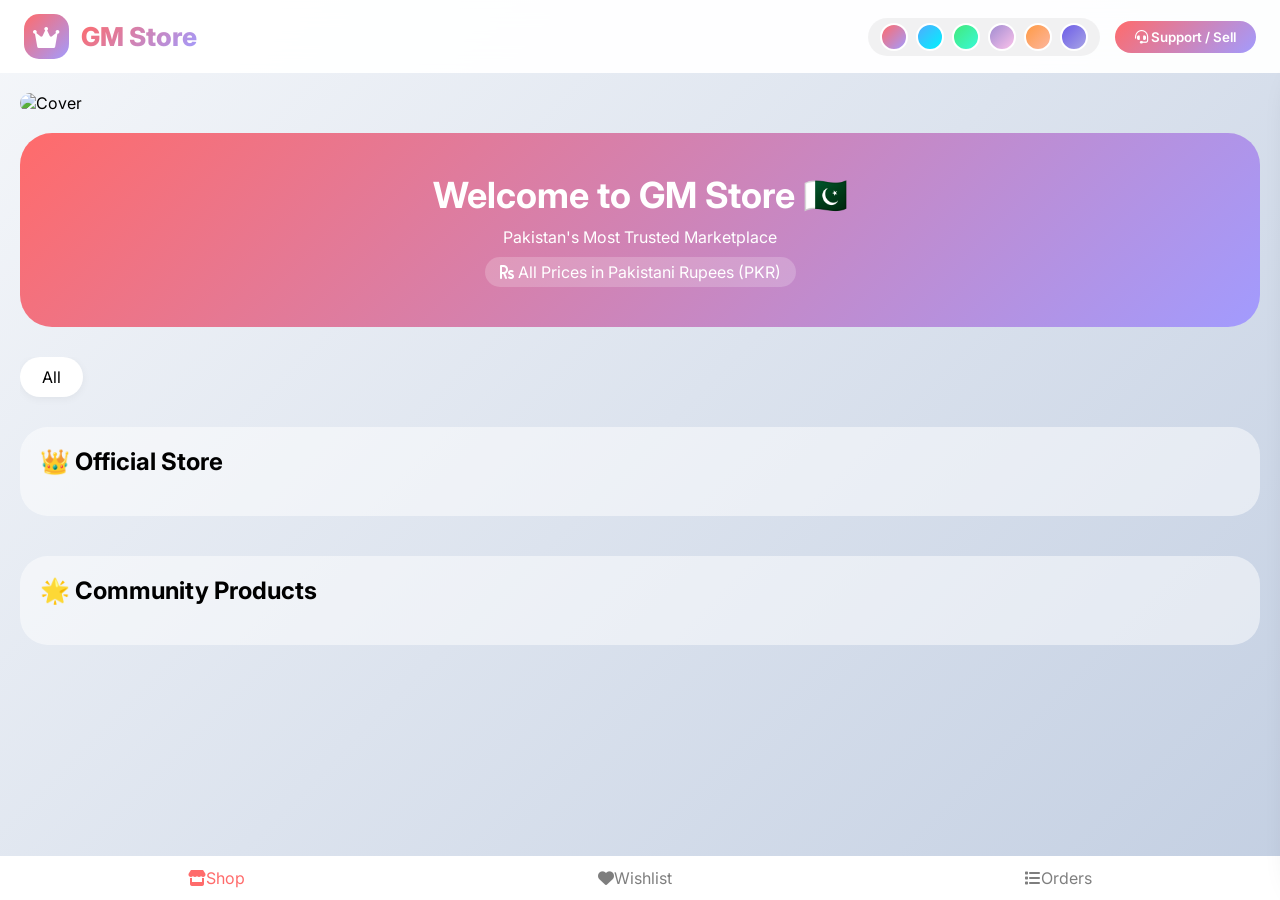
==== commit 13cb9570: "Update index.html" ====
--- a/index.html
+++ b/index.html
@@ -7,6 +7,12 @@
     <link rel="stylesheet" href="https://cdnjs.cloudflare.com/ajax/libs/font-awesome/6.0.0/css/all.min.css">
     <script src="https://cdn.jsdelivr.net/npm/sweetalert2@11"></script>
     <link href="https://fonts.googleapis.com/css2?family=Inter:opsz,wght@14..32,300;400;500;600;700;800&display=swap" rel="stylesheet">
+
+    <!-- Vercel Web Analytics -->
+    <script>
+      window.va = window.va || function () { (window.vaq = window.vaq || []).push(arguments); };
+    </script>
+    <script defer src="/_vercel/insights/script.js"></script>
     <style>
         * { margin: 0; padding: 0; box-sizing: border-box; font-family: 'Inter', sans-serif; }
         :root { --primary: #ff6b6b; --secondary: #a29bfe; --gradient: linear-gradient(135deg, #ff6b6b, #a29bfe); }
@@ -42,9 +48,10 @@
         .product-body { padding: 16px; }
         .product-price-pkr { font-size: 22px; font-weight: 800; color: var(--primary); margin: 8px 0; }
         .old-price { font-size: 14px; text-decoration: line-through; color: #999; margin-left: 8px; }
-        .btn-buy, .btn-order { width: 100%; padding: 10px; border-radius: 40px; border: none; font-weight: 600; cursor: pointer; margin-top: 8px; }
-        .btn-buy { background: #25D366; color: white; }
-        .btn-order { background: var(--gradient); color: white; }
+        .btn-whatsapp, .btn-place-order { width: 100%; padding: 10px; border-radius: 40px; border: none; font-weight: 600; cursor: pointer; margin-top: 8px; }
+        .btn-whatsapp { background: #25D366; color: white; }
+        .btn-place-order { background: var(--gradient); color: white; }
+        .btn-view-details { background: #6c5ce7; color: white; width: 100%; padding: 10px; border-radius: 40px; border: none; font-weight: 600; cursor: pointer; margin-top: 8px; }
         .bottom-bar { position: fixed; bottom: 0; left: 0; right: 0; background: white; display: flex; justify-content: space-around; padding: 12px; z-index: 99; }
         .tab-icon { text-align: center; cursor: pointer; opacity: 0.5; }
         .tab-icon.active { opacity: 1; color: var(--primary); }
@@ -70,10 +77,24 @@
         .request-form input, .request-form textarea, .request-form select { width: 100%; padding: 12px; margin-bottom: 10px; border-radius: 16px; border: 1px solid #ddd; }
         .overlay { position: fixed; top: 0; left: 0; width: 100%; height: 100%; background: rgba(0,0,0,0.3); z-index: 150; display: none; }
         .overlay.active { display: block; }
-        .modal { display: none; position: fixed; top: 0; left: 0; width: 100%; height: 100%; background: rgba(0,0,0,0.8); z-index: 1000; justify-content: center; align-items: center; }
-        .modal-content { background: white; border-radius: 32px; max-width: 600px; width: 90%; max-height: 80vh; overflow-y: auto; padding: 25px; }
-        .modal-gallery { display: flex; gap: 10px; overflow-x: auto; margin: 15px 0; }
-        .gallery-img { width: 80px; height: 80px; border-radius: 12px; object-fit: cover; cursor: pointer; }
+
+        /* Product Modal Styles */
+        .modal { display: none; position: fixed; top: 0; left: 0; width: 100%; height: 100%; background: rgba(0,0,0,0.85); z-index: 1000; justify-content: center; align-items: center; backdrop-filter: blur(5px); }
+        .modal-content { background: white; border-radius: 32px; max-width: 650px; width: 90%; max-height: 85vh; overflow-y: auto; padding: 25px; animation: modalFadeIn 0.3s ease; }
+        @keyframes modalFadeIn { from { opacity: 0; transform: scale(0.95); } to { opacity: 1; transform: scale(1); } }
+        .modal-gallery { display: flex; gap: 12px; overflow-x: auto; margin: 20px 0; padding: 10px; background: #f8f9fa; border-radius: 20px; }
+        .gallery-img { width: 100px; height: 100px; border-radius: 16px; object-fit: cover; cursor: pointer; transition: 0.2s; border: 2px solid transparent; }
+        .gallery-img:hover { transform: scale(1.05); border-color: var(--primary); }
+        .modal-details { margin: 15px 0; }
+        .modal-details p { margin: 10px 0; font-size: 15px; }
+        .download-btn { background: var(--gradient); border: none; padding: 12px 20px; border-radius: 40px; color: white; font-weight: 600; cursor: pointer; width: 100%; margin-top: 15px; font-size: 16px; transition: 0.2s; }
+        .download-btn:hover { transform: scale(1.02); opacity: 0.95; }
+        .close-modal { float: right; font-size: 28px; cursor: pointer; color: #999; transition: 0.2s; }
+        .close-modal:hover { color: var(--primary); }
+
+        .order-form-modal { display: none; position: fixed; top: 0; left: 0; width: 100%; height: 100%; background: rgba(0,0,0,0.8); z-index: 1001; justify-content: center; align-items: center; }
+        .order-form-content { background: white; border-radius: 32px; max-width: 500px; width: 90%; max-height: 85vh; overflow-y: auto; padding: 25px; }
+        .order-form-content input, .order-form-content select, .order-form-content textarea { width: 100%; padding: 12px; margin-bottom: 12px; border-radius: 16px; border: 1px solid #ddd; }
         @media (max-width: 680px) { .sidebar { width: 320px; } .hero h1 { font-size: 28px; } }
     </style>
 </head>
@@ -104,7 +125,7 @@
         <p>Pakistan's Most Trusted Marketplace</p>
         <div class="price-note"><i class="fas fa-rupee-sign"></i> All Prices in Pakistani Rupees (PKR)</div>
     </div>
-    
+
     <div id="homePage" class="page active-page">
         <div class="cat-scroll" id="categoriesList"></div>
         <div class="product-section"><h2>👑 Official Store</h2><div class="product-grid" id="adminProductsGrid"></div></div>
@@ -129,26 +150,135 @@
     </div>
 </div>
 
-<div id="productModal" class="modal"><div class="modal-content"><i class="fas fa-times" onclick="closeProductModal()" style="float:right; font-size:22px; cursor:pointer"></i><h2 id="modalTitle"></h2><div id="modalGallery" class="modal-gallery"></div><p><strong>Price:</strong> Rs. <span id="modalPrice"></span></p><p><strong>Discount:</strong> <span id="modalDiscount"></span>%</p><p><strong>Final Price:</strong> Rs. <span id="modalFinalPrice"></span></p><p><strong>Seller:</strong> <span id="modalSeller"></span></p><button id="modalOrderBtn" class="btn-order" style="margin-top:15px; width:100%">Place Order</button><button onclick="downloadProductImages()" style="background:var(--gradient); border:none; padding:10px 20px; border-radius:40px; color:white; margin-top:10px; width:100%; cursor:pointer"><i class="fas fa-download"></i> Download All Images</button></div></div>
+<!-- Order Form Modal -->
+<div id="orderFormModal" class="order-form-modal">
+    <div class="order-form-content">
+        <i class="fas fa-times" onclick="closeOrderFormModal()" style="float:right; font-size:22px; cursor:pointer"></i>
+        <h3 style="margin-bottom:20px"><i class="fas fa-shopping-cart"></i> Complete Your Order</h3>
+        <div id="orderProductInfo" style="background:#f5f5f5; padding:12px; border-radius:16px; margin-bottom:15px;"></div>
+        <input type="text" id="orderCustomerName" placeholder="Full Name *" required>
+        <input type="text" id="orderCity" placeholder="City *" required>
+        <textarea id="orderAddress" rows="2" placeholder="Full Address *" required></textarea>
+        <input type="text" id="orderLandmark" placeholder="Famous Landmark / Area *" required>
+        <input type="tel" id="orderMobile" placeholder="Mobile Number *" required>
+        <input type="tel" id="orderAltMobile" placeholder="Alternate Number (Optional)">
+        <select id="orderProvince" required>
+            <option value="">Select Province *</option>
+            <option value="Punjab">Punjab</option>
+            <option value="Sindh">Sindh</option>
+            <option value="Khyber Pakhtunkhwa">Khyber Pakhtunkhwa (KPK)</option>
+            <option value="Balochistan">Balochistan</option>
+            <option value="Gilgit Baltistan">Gilgit Baltistan</option>
+            <option value="Azad Kashmir">Azad Kashmir</option>
+            <option value="Islamabad">Islamabad Capital Territory</option>
+        </select>
+        <button class="btn-place-order" onclick="submitOrderToFormspree()" style="width:100%; margin-top:10px"><i class="fas fa-paper-plane"></i> Submit Order</button>
+    </div>
+</div>
+
+<!-- Product View Modal -->
+<div id="productModal" class="modal">
+    <div class="modal-content">
+        <i class="fas fa-times close-modal" onclick="closeProductModal()"></i>
+        <h2 id="modalTitle" style="margin-top: 0; padding-right: 30px;"></h2>
+        <div id="modalGallery" class="modal-gallery"></div>
+        <div class="modal-details">
+            <p><strong><i class="fas fa-tag"></i> Price:</strong> Rs. <span id="modalPrice"></span></p>
+            <p><strong><i class="fas fa-percent"></i> Discount:</strong> <span id="modalDiscount"></span>%</p>
+            <p><strong><i class="fas fa-rupee-sign"></i> Final Price:</strong> Rs. <span id="modalFinalPrice"></span></p>
+            <p><strong><i class="fas fa-store"></i> Seller:</strong> <span id="modalSeller"></span></p>
+            <p><strong><i class="fas fa-info-circle"></i> Description:</strong> <span id="modalDesc"></span></p>
+        </div>
+        <button id="modalOrderBtn" class="btn-place-order" style="margin-top:15px; width:100%">Place Order</button>
+        <button class="download-btn" onclick="downloadProductImages()"><i class="fas fa-download"></i> Download All Images</button>
+    </div>
+</div>
+
+<!-- Firebase SDK -->
+<script type="module">
+    import { initializeApp } from "https://www.gstatic.com/firebasejs/10.12.2/firebase-app.js";
+    import { getDatabase, ref, set, get, onValue, child } from "https://www.gstatic.com/firebasejs/10.12.2/firebase-database.js";
+
+    // === REPLACE THIS WITH YOUR OWN FIREBASE PROJECT CONFIG (same project as admin.html) ===
+    const firebaseConfig = {
+        apiKey: "YOUR_API_KEY",
+        authDomain: "YOUR_PROJECT.firebaseapp.com",
+        databaseURL: "https://YOUR_PROJECT-default-rtdb.firebaseio.com",
+        projectId: "YOUR_PROJECT",
+        storageBucket: "YOUR_PROJECT.appspot.com",
+        messagingSenderId: "YOUR_SENDER_ID",
+        appId: "YOUR_APP_ID"
+    };
+
+    const fbApp = initializeApp(firebaseConfig);
+    const db = getDatabase(fbApp);
+
+    window.fbDB = db;
+    window.fbRef = ref;
+    window.fbSet = set;
+    window.fbGet = get;
+    window.fbOnValue = onValue;
+    window.fbChild = child;
+    window.fbReady = true;
+    window.dispatchEvent(new Event('firebase-ready'));
+</script>
 
 <script>
-    let adminProducts = JSON.parse(localStorage.getItem('gm_admin_products')) || [];
-    let categories = JSON.parse(localStorage.getItem('gm_categories')) || {};
-    let clientRequests = JSON.parse(localStorage.getItem('gm_client_requests')) || [];
-    let clientChats = JSON.parse(localStorage.getItem('gm_client_chats')) || {};
+    let adminProducts = [];
+    let categories = {};
+    let clientRequests = [];
+    let clientChats = {};
     let favorites = JSON.parse(localStorage.getItem('gm_favorites')) || [];
     let orders = JSON.parse(localStorage.getItem('gm_orders')) || [];
     let currentViewProduct = null;
     let currentViewProductType = null;
 
-    if (Object.keys(categories).length === 0) categories = { "Electronics": "https://cdn-icons-png.flaticon.com/512/3659/3659898.png", "Fashion": "https://cdn-icons-png.flaticon.com/512/6174/6174039.png", "Home Decor": "https://cdn-icons-png.flaticon.com/512/2543/2543366.png" };
-
-    function getApprovedCommunityProducts() { return clientRequests.filter(r => r.status === 'approved').map(r => ({ id: r.id, name: r.product.name, price: r.product.price, discount: 0, stock: r.product.stock, whatsapp: r.seller.whatsapp, category: r.product.category, images: r.product.images, description: r.product.description, addedBy: "client", sellerName: r.seller.name })); }
-    function saveAll() { localStorage.setItem('gm_client_requests', JSON.stringify(clientRequests)); localStorage.setItem('gm_client_chats', JSON.stringify(clientChats)); localStorage.setItem('gm_favorites', JSON.stringify(favorites)); localStorage.setItem('gm_orders', JSON.stringify(orders)); }
+    // ---- Firebase realtime sync (shared data with admin) ----
+    function startClientData() {
+        if (!window.fbReady) { window.addEventListener('firebase-ready', startClientData, { once: true }); return; }
+
+        window.fbOnValue(window.fbRef(window.fbDB, 'gmstore/adminProducts'), snap => {
+            adminProducts = snap.val() ? Object.values(snap.val()) : [];
+            renderStore();
+        });
+
+        window.fbOnValue(window.fbRef(window.fbDB, 'gmstore/categories'), snap => {
+            categories = snap.val() && Object.keys(snap.val()).length ? snap.val() : { "Electronics": "https://cdn-icons-png.flaticon.com/512/3659/3659898.png", "Fashion": "https://cdn-icons-png.flaticon.com/512/6174/6174039.png", "Home Decor": "https://cdn-icons-png.flaticon.com/512/2543/2543366.png" };
+            renderCategories();
+        });
+
+        window.fbOnValue(window.fbRef(window.fbDB, 'gmstore/clientRequests'), snap => {
+            clientRequests = snap.val() ? Object.values(snap.val()) : [];
+            renderStore();
+        });
+
+        window.fbOnValue(window.fbRef(window.fbDB, 'gmstore/clientChats'), snap => {
+            clientChats = snap.val() || {};
+            renderChat();
+        });
+
+        window.fbOnValue(window.fbRef(window.fbDB, 'gmstore/storeCover'), snap => {
+            if (snap.val()) document.getElementById('coverImage').src = snap.val();
+        });
+    }
+
+    function saveRequests() { window.fbSet(window.fbRef(window.fbDB, 'gmstore/clientRequests'), clientRequests); }
+    function saveChats() { window.fbSet(window.fbRef(window.fbDB, 'gmstore/clientChats'), clientChats); }
+    function saveLocal() {
+        localStorage.setItem('gm_favorites', JSON.stringify(favorites));
+        localStorage.setItem('gm_orders', JSON.stringify(orders));
+    }
+
+    function getApprovedCommunityProducts() {
+        return clientRequests.filter(r => r.status === 'approved').map(r => ({
+            id: r.id, name: r.product.name, price: r.product.price, discount: 0, stock: r.product.stock,
+            whatsapp: r.seller.whatsapp, category: r.product.category, images: r.product.images,
+            description: r.product.description, addedBy: "client", sellerName: r.seller.name
+        }));
+    }
 
     function setTheme(theme) { document.body.className = theme === 'default' ? '' : 'theme-' + theme; localStorage.setItem('gm_client_theme', theme); }
     let savedTheme = localStorage.getItem('gm_client_theme'); if(savedTheme && savedTheme !== 'default') setTheme(savedTheme);
-    let cover = localStorage.getItem('gm_store_cover'); if(cover) document.getElementById('coverImage').src = cover;
 
     function renderCategories() {
         let container = document.getElementById('categoriesList');
@@ -168,12 +298,20 @@
 
     function productCard(p, type) {
         let finalPrice = p.price - (p.price * (p.discount||0)/100);
-        // Admin products: WhatsApp Order button | Community products: Place Order button
-        let orderButton = type === 'admin' 
-            ? `<button class="btn-buy" onclick="event.stopPropagation(); buyWhatsApp('${escapeHtml(p.name)}', ${finalPrice}, '${p.whatsapp}')"><i class="fab fa-whatsapp"></i> WhatsApp Order</button>`
-            : `<button class="btn-order" onclick="event.stopPropagation(); openOrderForm('${escapeHtml(p.name)}', ${finalPrice})"><i class="fas fa-truck"></i> Place Order</button>`;
-        
-        return `<div class="product-card" onclick='viewProduct(${JSON.stringify(p).replace(/'/g, "&#39;")}, "${type}")'><img src="${p.images[0]}" class="product-img"><div class="product-body"><div class="product-price-pkr"><i class="fas fa-rupee-sign"></i> ${finalPrice.toLocaleString()} ${p.discount ? `<span class="old-price"><i class="fas fa-rupee-sign"></i> ${p.price.toLocaleString()}</span> <span style="font-size:12px;">${p.discount}% OFF</span>` : ''}</div>${orderButton}</div></div>`;
+        let orderButton = '';
+        if(type === 'admin') {
+            orderButton = `<button class="btn-place-order" onclick="event.stopPropagation(); openOrderFormModal('${escapeHtml(p.name)}', ${finalPrice})"><i class="fas fa-truck"></i> Place Order</button>`;
+        } else {
+            orderButton = `<div style="margin-top:8px; padding:8px; background:#f0f0f0; border-radius:30px; text-align:center; font-size:12px;"><i class="fab fa-whatsapp"></i> Seller WhatsApp: ${p.whatsapp}</div>`;
+        }
+        return `<div class="product-card">
+            <img src="${p.images[0]}" class="product-img" onclick='event.stopPropagation(); viewProduct(${JSON.stringify(p).replace(/'/g, "&#39;")}, "${type}")'>
+            <div class="product-body">
+                <div class="product-price-pkr"><i class="fas fa-rupee-sign"></i> ${finalPrice.toLocaleString()} ${p.discount ? `<span class="old-price"><i class="fas fa-rupee-sign"></i> ${p.price.toLocaleString()}</span> <span style="font-size:12px;">${p.discount}% OFF</span>` : ''}</div>
+                <button class="btn-view-details" onclick='event.stopPropagation(); viewProduct(${JSON.stringify(p).replace(/'/g, "&#39;")}, "${type}")'><i class="fas fa-eye"></i> View Details</button>
+                ${orderButton}
+            </div>
+        </div>`;
     }
 
     function viewProduct(p, type) {
@@ -181,66 +319,139 @@
         currentViewProductType = type;
         let finalPrice = p.price - (p.price * (p.discount||0)/100);
         document.getElementById('modalTitle').innerText = p.name;
-        document.getElementById('modalGallery').innerHTML = p.images.map(img => `<img src="${img}" class="gallery-img" onclick="event.stopPropagation(); window.open(this.src)">`).join('');
+        document.getElementById('modalDesc').innerText = p.description || "No description available";
+        document.getElementById('modalGallery').innerHTML = p.images.map((img, idx) => `<img src="${img}" class="gallery-img" onclick="event.stopPropagation(); window.open(this.src)" title="Click to enlarge">`).join('');
         document.getElementById('modalPrice').innerText = p.price.toLocaleString();
         document.getElementById('modalDiscount').innerText = p.discount || 0;
         document.getElementById('modalFinalPrice').innerText = finalPrice.toLocaleString();
         document.getElementById('modalSeller').innerText = type === 'admin' ? 'GM Official Store' : p.sellerName;
-        
+
         let orderBtn = document.getElementById('modalOrderBtn');
         if(type === 'admin') {
-            orderBtn.innerHTML = '<i class="fab fa-whatsapp"></i> Order on WhatsApp';
+            orderBtn.innerHTML = '<i class="fas fa-truck"></i> Place Order';
+            orderBtn.onclick = () => openOrderFormModal(p.name, finalPrice);
+            orderBtn.style.display = 'block';
+        } else {
+            orderBtn.innerHTML = `<i class="fab fa-whatsapp"></i> Contact Seller: ${p.whatsapp}`;
             orderBtn.onclick = () => buyWhatsApp(p.name, finalPrice, p.whatsapp);
-        } else {
-            orderBtn.innerHTML = '<i class="fas fa-truck"></i> Place Order';
-            orderBtn.onclick = () => openOrderForm(p.name, finalPrice);
+            orderBtn.style.display = 'block';
         }
         document.getElementById('productModal').style.display = 'flex';
     }
-    
+
     function closeProductModal() { document.getElementById('productModal').style.display = 'none'; }
-    function downloadProductImages() { if(currentViewProduct) { currentViewProduct.images.forEach((img, i) => { let a = document.createElement('a'); a.href = img; a.download = `product_${currentViewProduct.id}_${i+1}.jpg`; a.click(); }); Swal.fire('Download started', 'Images are being downloaded', 'success'); } }
-
-    function buyWhatsApp(name, price, whatsapp) { let cleanNumber = whatsapp.toString().replace(/[^0-9]/g, ''); if(cleanNumber.startsWith('0')) cleanNumber = '92' + cleanNumber.substring(1); if(!cleanNumber.startsWith('92')) cleanNumber = '92' + cleanNumber; window.open(`https://wa.me/${cleanNumber}?text=Hi%2C%20I%20want%20to%20buy%20${encodeURIComponent(name)}%20for%20Rs.${price}`, '_blank'); }
-    
-    function openOrderForm(name, price) { 
-        Swal.fire({ 
-            title: `Order ${name}`, 
-            html: `<input id="orderName" class="swal2-input" placeholder="Full Name" required>
-                   <input id="orderCity" placeholder="City" required class="swal2-input">
-                   <input id="orderAddress" placeholder="Full Address" required class="swal2-input">
-                   <select id="orderProvince" class="swal2-select">
-                       <option>Punjab</option><option>Sindh</option><option>KPK</option>
-                       <option>Balochistan</option><option>Gilgit Baltistan</option><option>Azad Kashmir</option>
-                   </select>
-                   <input id="orderMobile" placeholder="Mobile Number" required class="swal2-input">`,
-            preConfirm: () => { return { name: document.getElementById('orderName').value, city: document.getElementById('orderCity').value, address: document.getElementById('orderAddress').value, province: document.getElementById('orderProvince').value, mobile: document.getElementById('orderMobile').value }; }
-        }).then(res => { 
-            if(res.value) { 
-                fetch('https://formspree.io/f/xkoqnkze', { method: 'POST', body: new URLSearchParams({...res.value, product: name, price: price}), headers: { 'Accept': 'application/json' } }); 
-                Swal.fire('Order Submitted!', 'Admin will contact you', 'success'); 
-                let order = { id: Date.now(), productName: name, price: price, status: 'Pending', date: new Date().toLocaleString() }; 
-                orders.unshift(order); saveAll(); renderOrders(); 
-            } 
-        }); 
+
+    function downloadProductImages() {
+        if(currentViewProduct && currentViewProduct.images.length > 0) {
+            Swal.fire({
+                title: 'Download Images',
+                text: `${currentViewProduct.images.length} images will be downloaded.`,
+                icon: 'info',
+                showCancelButton: true,
+                confirmButtonText: 'Download All'
+            }).then(res => {
+                if(res.isConfirmed) {
+                    currentViewProduct.images.forEach((img, i) => {
+                        let a = document.createElement('a');
+                        a.href = img;
+                        a.download = `${currentViewProduct.name.replace(/[^a-z0-9]/gi, '_')}_${i+1}.jpg`;
+                        a.click();
+                    });
+                    Swal.fire('Download Started!', 'Your images are being downloaded.', 'success');
+                }
+            });
+        } else {
+            Swal.fire('Error', 'No images to download', 'error');
+        }
+    }
+
+    function buyWhatsApp(name, price, whatsapp) {
+        let cleanNumber = whatsapp.toString().replace(/[^0-9]/g, '');
+        if(cleanNumber.startsWith('0')) cleanNumber = '92' + cleanNumber.substring(1);
+        if(!cleanNumber.startsWith('92')) cleanNumber = '92' + cleanNumber;
+        window.open(`https://wa.me/${cleanNumber}?text=Hi%2C%20I%20want%20to%20buy%20${encodeURIComponent(name)}%20for%20Rs.${price}`, '_blank');
+    }
+
+    // Order Form Functions
+    let currentOrderProduct = { name: '', price: 0 };
+
+    function openOrderFormModal(name, price) {
+        currentOrderProduct = { name, price };
+        document.getElementById('orderProductInfo').innerHTML = `<strong>${name}</strong><br>Total Amount: <strong>Rs. ${price.toLocaleString()}</strong>`;
+        document.getElementById('orderFormModal').style.display = 'flex';
+        closeProductModal();
+    }
+
+    function closeOrderFormModal() {
+        document.getElementById('orderFormModal').style.display = 'none';
+        document.getElementById('orderCustomerName').value = '';
+        document.getElementById('orderCity').value = '';
+        document.getElementById('orderAddress').value = '';
+        document.getElementById('orderLandmark').value = '';
+        document.getElementById('orderMobile').value = '';
+        document.getElementById('orderAltMobile').value = '';
+        document.getElementById('orderProvince').value = '';
+    }
+
+    function submitOrderToFormspree() {
+        let name = document.getElementById('orderCustomerName').value.trim();
+        let city = document.getElementById('orderCity').value.trim();
+        let address = document.getElementById('orderAddress').value.trim();
+        let landmark = document.getElementById('orderLandmark').value.trim();
+        let mobile = document.getElementById('orderMobile').value.trim();
+        let altMobile = document.getElementById('orderAltMobile').value.trim();
+        let province = document.getElementById('orderProvince').value;
+
+        if(!name || !city || !address || !landmark || !mobile || !province) {
+            Swal.fire('Error', 'Please fill all required fields', 'error');
+            return;
+        }
+
+        let formData = new FormData();
+        formData.append('product', currentOrderProduct.name);
+        formData.append('price', currentOrderProduct.price);
+        formData.append('name', name);
+        formData.append('city', city);
+        formData.append('address', address);
+        formData.append('landmark', landmark);
+        formData.append('mobile', mobile);
+        formData.append('alt_mobile', altMobile);
+        formData.append('province', province);
+
+        fetch('https://formspree.io/f/xkoqnkze', {
+            method: 'POST',
+            body: formData,
+            headers: { 'Accept': 'application/json' }
+        }).then(res => {
+            if(res.ok) {
+                Swal.fire({ icon: 'success', title: 'Order Submitted!', text: 'Admin will contact you soon.', timer: 3000 });
+                let order = { id: Date.now(), productName: currentOrderProduct.name, price: currentOrderProduct.price, status: 'Pending', date: new Date().toLocaleString() };
+                orders.unshift(order);
+                saveLocal();
+                renderOrders();
+                closeOrderFormModal();
+            } else {
+                Swal.fire('Error', 'Submission failed. Please try again.', 'error');
+            }
+        }).catch(() => Swal.fire('Error', 'Network error. Please try again.', 'error'));
     }
 
     let clientName = localStorage.getItem('gm_client_name');
     if(!clientName) { clientName = prompt("Enter your name for chat:", "Customer") || "Customer"; localStorage.setItem('gm_client_name', clientName); }
-    
+
     function sendMessage() {
         let msg = document.getElementById('chatInput').value.trim();
         if(!msg) return;
         let chats = clientChats[clientName] || [];
         chats.push({ sender: 'client', senderName: clientName, message: msg, time: new Date().toLocaleString() });
         clientChats[clientName] = chats;
-        saveAll();
-        renderChat();
+        saveChats();
         document.getElementById('chatInput').value = '';
     }
-    function deleteChatMessage(idx) { let chats = clientChats[clientName] || []; if(chats[idx]) { chats.splice(idx, 1); clientChats[clientName] = chats; saveAll(); renderChat(); } }
+    function deleteChatMessage(idx) { let chats = clientChats[clientName] || []; if(chats[idx]) { chats.splice(idx, 1); clientChats[clientName] = chats; saveChats(); } }
     function renderChat() {
         let container = document.getElementById('sidebarChatMessages');
+        if(!container) return;
         let chats = clientChats[clientName] || [];
         container.innerHTML = chats.slice(-50).map((m, idx) => `<div class="message-bubble ${m.sender === 'client' ? 'client-msg' : 'admin-msg'}"><div class="bubble"><strong>${m.sender === 'client' ? clientName : 'Admin'}:</strong> ${escapeHtml(m.message)}<br><small>${m.time}</small></div><span class="delete-msg-chat" onclick="deleteChatMessage(${idx})"><i class="fas fa-trash"></i></span></div>`).join('');
         container.scrollTop = container.scrollHeight;
@@ -266,14 +477,14 @@
         let desc = document.getElementById('reqDesc').value.trim();
         if(!name || !category || !price || !stock || !whatsapp || !sellerName || !desc || requestImages.length === 0) { Swal.fire('Error', 'Fill all fields and upload image', 'error'); return; }
         clientRequests.push({ id: Date.now(), product: { name, category, price, stock, description: desc, images: [...requestImages] }, seller: { name: sellerName, whatsapp }, status: 'pending', time: new Date().toLocaleString() });
-        saveAll();
+        saveRequests();
         Swal.fire('Request Sent!', 'Admin will review', 'success');
         document.getElementById('reqName').value = ''; document.getElementById('reqPrice').value = ''; document.getElementById('reqStock').value = ''; document.getElementById('reqWhatsapp').value = ''; document.getElementById('reqSellerName').value = ''; document.getElementById('reqDesc').value = ''; document.getElementById('reqImages').value = ''; document.getElementById('reqImgPreview').innerHTML = ''; requestImages = [];
         closeSidebar();
     }
 
     function renderFav() { let container = document.getElementById('favoritesList'); if(favorites.length===0) container.innerHTML='<p style="padding:40px;text-align:center">No favorites yet</p>'; else container.innerHTML = favorites.map(p => `<div style="background:white; border-radius:20px; padding:15px; margin-bottom:10px"><h4>${p.name}</h4><p>Rs. ${(p.price - (p.price*(p.discount||0)/100)).toLocaleString()}</p></div>`).join(''); }
-    function renderOrders() { let container = document.getElementById('ordersList'); if(orders.length===0) container.innerHTML='<p style="padding:40px;text-align:center">No orders yet</p>'; else container.innerHTML = orders.map(o => `<div style="background:white; border-radius:20px; padding:15px; margin-bottom:10px"><h4>${o.productName}</h4><p>Rs. ${o.price.toLocaleString()}</p><span style="background:#e0e0e0; padding:2px 12px; border-radius:20px">${o.status}</span></div>`).join(''); }
+    function renderOrders() { let container = document.getElementById('ordersList'); if(orders.length===0) container.innerHTML='<p style="padding:40px;text-align:center">No orders yet</p>'; else container.innerHTML = orders.map(o => `<div style="background:white; border-radius:20px; padding:15px; margin-bottom:10px"><h4>${o.productName}</h4><p>Rs. ${o.price.toLocaleString()}</p><span style="background:#e0e0e0; padding:2px 12px; border-radius:20px">${o.status}</span><br><small>${o.date || ''}</small></div>`).join(''); }
 
     function switchPage(page) { document.querySelectorAll('.page').forEach(p => p.classList.remove('active-page')); document.getElementById(page + 'Page').classList.add('active-page'); document.querySelectorAll('.tab-icon').forEach((t,i) => { t.classList.toggle('active', (page==='home' && i===0) || (page==='favorites' && i===1) || (page==='orders' && i===2)); }); if(page === 'favorites') renderFav(); if(page === 'orders') renderOrders(); if(page === 'home') renderStore(); }
     function toggleSidebar() { document.getElementById('sidebar').classList.toggle('open'); document.getElementById('overlay').classList.toggle('active'); renderChat(); }
@@ -281,8 +492,8 @@
     function switchSidebarTab(tab) { document.getElementById('chatPanel').style.display = tab === 'chat' ? 'block' : 'none'; document.getElementById('requestPanel').style.display = tab === 'request' ? 'block' : 'none'; document.querySelectorAll('.sidebar-tab').forEach((t,i) => { t.classList.toggle('active', (tab === 'chat' && i===0) || (tab === 'request' && i===1)); }); }
     function escapeHtml(str) { if(!str) return ''; let d=document.createElement('div'); d.textContent=str; return d.innerHTML; }
 
-    setInterval(() => { adminProducts = JSON.parse(localStorage.getItem('gm_admin_products')) || []; clientRequests = JSON.parse(localStorage.getItem('gm_client_requests')) || []; categories = JSON.parse(localStorage.getItem('gm_categories')) || {}; renderStore(); renderCategories(); }, 3000);
-    renderCategories(); renderStore(); renderFav(); renderOrders();
+    renderCategories(); renderFav(); renderOrders();
+    startClientData();
 </script>
 </body>
 </html>
